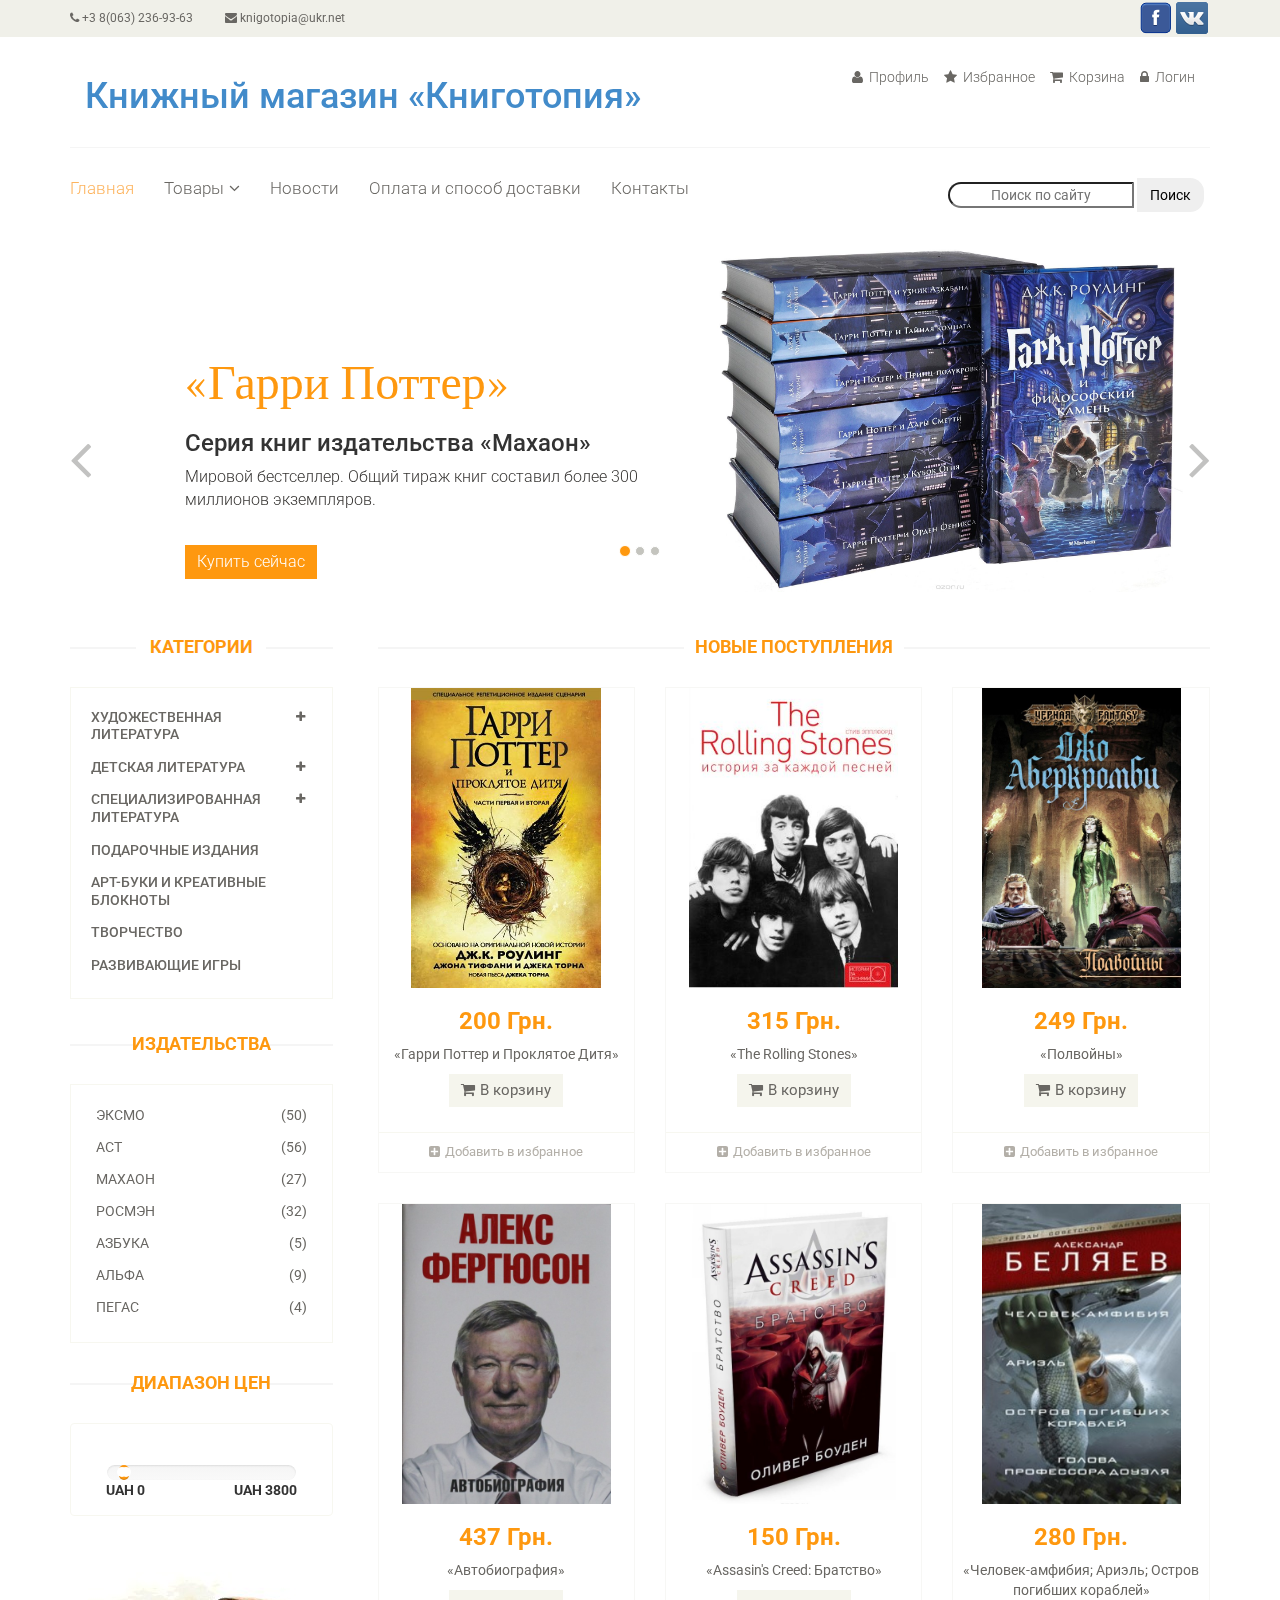
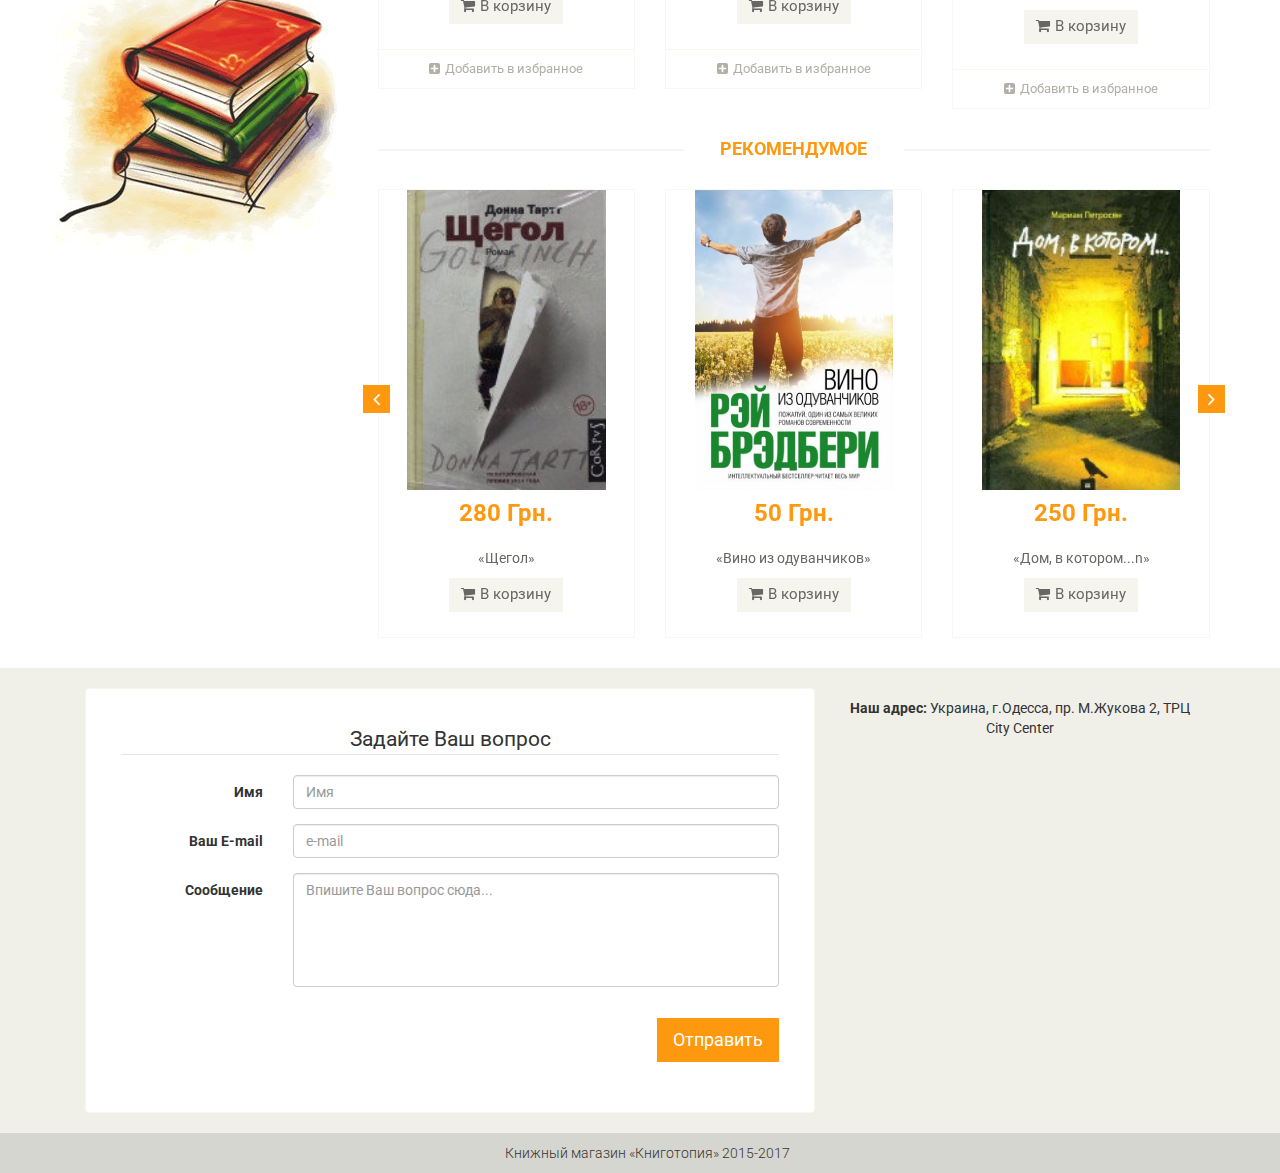
==== index.html @ 584a9c42 "Create new project" ====
<!DOCTYPE html>
<html lang="en">
<head>
    <meta charset="utf-8">
    <meta name="viewport" content="width=device-width, initial-scale=1.0">
    <meta name="description" content="">
    <meta name="author" content="">
    <title>Книжный магазин «Книготопия»</title>
    <link href="css/bootstrap.min.css" rel="stylesheet">
    <link href="css/font-awesome.min.css" rel="stylesheet">
    <link href="css/prettyPhoto.css" rel="stylesheet">
    <link href="css/price-range.css" rel="stylesheet">
    <link href="css/animate.css" rel="stylesheet">
	<link href="css/main.css" rel="stylesheet">
	<link href="css/responsive.css" rel="stylesheet">
    <!--[if lt IE 9]>
    <script src="js/html5shiv.js"></script>
    <script src="js/respond.min.js"></script>
    <![endif]-->       
    <link rel="shortcut icon" href="images/ico/favicon.ico">
    <link rel="apple-touch-icon-precomposed" sizes="144x144" href="images/ico/apple-touch-icon-144-precomposed.png">
    <link rel="apple-touch-icon-precomposed" sizes="114x114" href="images/ico/apple-touch-icon-114-precomposed.png">
    <link rel="apple-touch-icon-precomposed" sizes="72x72" href="images/ico/apple-touch-icon-72-precomposed.png">
    <link rel="apple-touch-icon-precomposed" href="images/ico/apple-touch-icon-57-precomposed.png">
</head><!--/head-->

<body>
	<header id="header"><!--header-->
		<div class="header_top"><!--header_top-->
			<div class="container">
				<div class="row">
					<div class="col-sm-6">
						<div class="contactinfo">
							<ul class="nav nav-pills">
								<li><a href="#"><i class="fa fa-phone"></i> +3 8(063) 236-93-63</a></li>
								<li><a href="mailto:knigotopia@ukr.net"><i class="fa fa-envelope"></i> knigotopia@ukr.net</a></li>
							</ul>
						</div>
					</div>
					<div class="col-sm-6">
						<div class="social-icons pull-right">
							<ul class="nav navbar-nav">
								<li><a href="#"><img src="images/home/facebook.png" /></a></li>
								<li><a href="#"><img src="images/home/vk.png" /></a></li>
							</ul>
						</div>
					</div>
				</div>
			</div>
		</div><!--/header_top-->
		
		<div class="header-middle"><!--header-middle-->
			<div class="container">
				<div class="row">
					<div class="col-sm-8">
						<div class="logo pull-left">
							<a href="index.html"><h1>Книжный магазин <q>Книготопия</q></h1></a>
						</div>
					</div>
					<div class="col-sm-4">
						<div class="shop-menu pull-right">
							<ul class="nav navbar-nav">
								<li><a href="#"><i class="fa fa-user"></i> Профиль</a></li>
								<li><a href="#"><i class="fa fa-star"></i> Избранное</a></li>
								<li><a href="cart.html"><i class="fa fa-shopping-cart"></i> Корзина</a></li>
								<li><a href="login.html"><i class="fa fa-lock"></i> Логин</a></li>
							</ul>
						</div>
					</div>
				</div>
			</div>
		</div><!--/header-middle-->
	
		<div class="header-bottom"><!--header-bottom-->
			<div class="container">
				<div class="row">
					<div class="col-sm-9">
						<div class="navbar-header">
							<button type="button" class="navbar-toggle" data-toggle="collapse" data-target=".navbar-collapse">
								<span class="sr-only">Навигация</span>
								<span class="icon-bar"></span>
								<span class="icon-bar"></span>
								<span class="icon-bar"></span>
							</button>
						</div>
						<div class="mainmenu pull-left">
							<ul class="nav navbar-nav collapse navbar-collapse">
								<li><a href="index.html" class="active">Главная</a></li>
								<li class="dropdown"><a href="#">Товары<i class="fa fa-angle-down"></i></a>
                                    <ul role="menu" class="sub-menu">
											<li><a href="shop.html">Художественная литература</a></li>
											<li><a href="product-details.html">Детская литература</a></li> 
											<li><a href="checkout.html">Подарочные издания</a></li> 
											<li><a href="cart.html">Специализированная литература</a></li>
                                    </ul>
                                </li> 
								<li><a href="#">Новости</a></li> 
								<li><a href="">Оплата и способ доставки</a></li>
								<li><a href="contact-us.html">Контакты</a></li>
							</ul>
						</div>
					</div>
					<div class="col-sm-3">
						<form class="form-search">
							<div class="input-append">
								<input type="text" class="span2 search-query" placeholder="Поиск по сайту">
								<button type="submit" class="btn">Поиск</button>
							</div>
						</form>
					</div>
				</div>
			</div>
		</div><!--/header-bottom-->
	</header><!--/header-->
	
	<section id="slider"><!--slider-->
		<div class="container">
			<div class="row">
				<div class="col-sm-12">
					<div id="slider-carousel" class="carousel slide" data-ride="carousel">
						<ol class="carousel-indicators">
							<li data-target="#slider-carousel" data-slide-to="0" class="active"></li>
							<li data-target="#slider-carousel" data-slide-to="1"></li>
							<li data-target="#slider-carousel" data-slide-to="2"></li>
						</ol>
						
						<div class="carousel-inner">
							<div class="item active">
								<div class="col-sm-6">
									<h1><span><q>Гарри Поттер</q></span></h1>
									<h3>Серия книг издательства <q>Махаон</q></h3>
									<p>Мировой бестселлер. Общий тираж книг составил более 300 миллионов экземпляров. </p>
									<button type="button" class="btn btn-default get">Купить сейчас</button>
								</div>
								<div class="col-sm-6">
									<img src="images/home/harry.jpg" class="showCase img-responsive" alt="" />
								</div>
							</div>
							<div class="item">
								<div class="col-sm-6">
									<h1><span><q>100 Главных книг</q></span></h1>
									<h3>Книжная серия от издательства <q>ЭКСМО</q></h3>
									<p>Книги, которые должен прочитать каждый мыслящий человек</p>
									<button type="button" class="btn btn-default get">Купить сейчас</button>
								</div>
								<div class="col-sm-6">
									<img src="images/home/100_book.jpg" class="showCase img-responsive" alt="" />
								</div>
							</div>
							
							<div class="item">
								<div class="col-sm-6">
									<h1><span><q>Песнь льда и огня</q></span></h1>
									<h3>и другие книги Джорджа Мартина</h3>
									<p>Серия романов американского писателя Джорджа Мартина, экранизацией которых является сериал «Игра престолов». </p>
									<button type="button" class="btn btn-default get">Купить сейчас</button>
								</div>
								<div class="col-sm-6">
									<img src="images/home/martin.jpg" class="showCase img-responsive" alt="" />
								</div>
							</div>
							
						</div>
						
						<a href="#slider-carousel" class="left control-carousel hidden-xs" data-slide="prev">
							<i class="fa fa-angle-left"></i>
						</a>
						<a href="#slider-carousel" class="right control-carousel hidden-xs" data-slide="next">
							<i class="fa fa-angle-right"></i>
						</a>
					</div>
					
				</div>
			</div>
		</div>
	</section><!--/slider-->
	
	<section>
		<div class="container">
			<div class="row">
				<div class="col-sm-3">
					<div class="left-sidebar">
						<h2>Категории</h2>
						<div class="panel-group category-products" id="accordian"><!--category-->
							<div class="panel panel-default">
								<div class="panel-heading">
									<h4 class="panel-title">
										<a data-toggle="collapse" data-parent="#accordian" href="#sportswear">
											<span class="badge pull-right"><i class="fa fa-plus"></i></span>
											Художественная литература
										</a>
									</h4>
								</div>
								<div id="sportswear" class="panel-collapse collapse">
									<div class="panel-body">
										<ul>
											<li><a href="#">Проза</a></li>
											<li><a href="#">Детективы, триллеры, приключения</a></li>
											<li><a href="#">Фантастика, фэнтези, мистика</a></li>
											<li><a href="#">Комиксы и графические романы</a></li>
											<li><a href="#">Романы</a></li>
											<li><a href="#">Классика</a></li>
											<li><a href="#">Поэзия и лирика</a></li>
											<li><a href="#">Юмор и сатира</a></li>
											<li><a href="#">Биография и афоризмы</a></li>
										</ul>
									</div>
								</div>
							</div>
							<div class="panel panel-default">
								<div class="panel-heading">
									<h4 class="panel-title">
										<a data-toggle="collapse" data-parent="#accordian" href="#mens">
											<span class="badge pull-right"><i class="fa fa-plus"></i></span>
											Детская литература
										</a>
									</h4>
								</div>
								<div id="mens" class="panel-collapse collapse">
									<div class="panel-body">
										<ul>
											<li><a href="#">Здоровье и воспитание детей</a></li>
											<li><a href="#">Детская художественная литература</a></li>
											<li><a href="#">Стихи и сказки</a></li>
											<li><a href="#">Творчество</a></li>
											<li><a href="#">Энциклопедии и атласы</a></li>
											<li><a href="#">Для самых маленьких</a></li>
											<li><a href="#">Музыкальные книги</a></li>
										</ul>
									</div>
								</div>
							</div>
							
							<div class="panel panel-default">
								<div class="panel-heading">
									<h4 class="panel-title">
										<a data-toggle="collapse" data-parent="#accordian" href="#womens">
											<span class="badge pull-right"><i class="fa fa-plus"></i></span>
											Специализированная литература
										</a>
									</h4>
								</div>
								<div id="womens" class="panel-collapse collapse">
									<div class="panel-body">
										<ul>
											<li><a href="#">Медицина и здоровье</a></li>
											<li><a href="#">Религия, эзотерика</a></li>
											<li><a href="#">Психология, социология, философия</a></li>
											<li><a href="#">История</a></li>
											<li><a href="#">Кулинария, рукоделие, домоводство</a></li>
											<li><a href="#">Мода, стиль, красота</a></li>
											<li><a href="#">Публицистика</a></li>
											<li><a href="#">Научно-популярная</a></li>
											<li><a href="#">Искусство и архитектура</a></li>
											<li><a href="#">Туризм. Путеводители</a></li>
											<li><a href="#">Спорт</a></li>
										</ul>
									</div>
								</div>
							</div>
							<div class="panel panel-default">
								<div class="panel-heading">
									<h4 class="panel-title"><a href="#">Подарочные издания</a></h4>
								</div>
							</div>
							<div class="panel panel-default">
								<div class="panel-heading">
									<h4 class="panel-title"><a href="#">Арт-буки и креативные блокноты</a></h4>
								</div>
							</div>
							<div class="panel panel-default">
								<div class="panel-heading">
									<h4 class="panel-title"><a href="#">Творчество</a></h4>
								</div>
							</div>
							<div class="panel panel-default">
								<div class="panel-heading">
									<h4 class="panel-title"><a href="#">Развивающие игры</a></h4>
								</div>
							</div>
						</div><!--/category-->
					
						<div class="brands_products"><!--brands-->
							<h2>Издательства</h2>
							<div class="brands-name">
								<ul class="nav nav-pills nav-stacked">
									<li><a href="#"> <span class="pull-right">(50)</span>Эксмо</a></li>
									<li><a href="#"> <span class="pull-right">(56)</span>АСТ</a></li>
									<li><a href="#"> <span class="pull-right">(27)</span>Махаон</a></li>
									<li><a href="#"> <span class="pull-right">(32)</span>Росмэн</a></li>
									<li><a href="#"> <span class="pull-right">(5)</span>Азбука</a></li>
									<li><a href="#"> <span class="pull-right">(9)</span>Альфа</a></li>
									<li><a href="#"> <span class="pull-right">(4)</span>Пегас</a></li>
								</ul>
							</div>
						</div><!--/brands-->
						
						<div class="price-range"><!--price-range-->
							<h2>Диапазон цен</h2>
							<div class="well text-center">
								 <input type="text" class="span2" value="" data-slider-min="0" data-slider-max="3800" data-slider-step="5" data-slider-value="[250,450]" id="sl2" ><br />
								 <b class="pull-left">UAH 0</b> <b class="pull-right">UAH 3800</b>
							</div>
						</div><!--/price-range-->
						
						<div class="shipping text-center"><!--иконка-->
							<img src="images/home/book.jpg" alt="" />
						</div><!--/иконка-->
					
					</div>
				</div>
				
				<div class="col-sm-9 padding-right">
					<div class="features_items"><!--new products-->
						<h2 class="title text-center">Новые поступления</h2>
						<div class="col-sm-4">
							<div class="product-image-wrapper">
								<div class="single-products">
										<div class="productinfo text-center">
											<img src="images/home/item6.jpg" alt="" />
											<h2>200 Грн.</h2>
											<p><q>Гарри Поттер и Проклятое Дитя</q></p>
											<a href="#" class="btn btn-default add-to-cart"><i class="fa fa-shopping-cart"></i>В корзину</a>
										</div>
										<div class="product-overlay">
											<div class="overlay-content">
												<h2>200 Грн.</h2>
												<p><q>Гарри Поттер и Проклятое Дитя</q></p>
												<a href="#" class="btn btn-default add-to-cart"><i class="fa fa-shopping-cart"></i>В корзину</a>
											</div>
										</div>
								</div>
								<div class="choose">
									<ul class="nav nav-pills nav-justified">
										<li><a href="#"><i class="fa fa-plus-square"></i>Добавить в избранное</a></li>
									</ul>
								</div>
							</div>
						</div>
						<div class="col-sm-4">
							<div class="product-image-wrapper">
								<div class="single-products">
									<div class="productinfo text-center">
										<img src="images/home/item1.jpg" alt="" />
										<h2>315 Грн.</h2>
										<p><q>The Rolling Stones</q></p>
										<a href="#" class="btn btn-default add-to-cart"><i class="fa fa-shopping-cart"></i>В корзину</a>
									</div>
									<div class="product-overlay">
										<div class="overlay-content">
											<h2>315 Грн.</h2>
											<p><q>The Rolling Stones</q></p>
											<a href="#" class="btn btn-default add-to-cart"><i class="fa fa-shopping-cart"></i>В корзину</a>
										</div>
									</div>
								</div>
								<div class="choose">
									<ul class="nav nav-pills nav-justified">
										<li><a href="#"><i class="fa fa-plus-square"></i>Добавить в избранное</a></li>
									</ul>
								</div>
							</div>
						</div>
						<div class="col-sm-4">
							<div class="product-image-wrapper">
								<div class="single-products">
									<div class="productinfo text-center">
										<img src="images/home/item2.jpg" alt="" />
										<h2>249 Грн.</h2>
										<p><q>Полвойны</q></p>
										<a href="#" class="btn btn-default add-to-cart"><i class="fa fa-shopping-cart"></i>В корзину</a>
									</div>
									<div class="product-overlay">
										<div class="overlay-content">
											<h2>249 Грн.</h2>
											<p><q>Полвойны</q></p>
											<a href="#" class="btn btn-default add-to-cart"><i class="fa fa-shopping-cart"></i>В корзину</a>
										</div>
									</div>
								</div>
								<div class="choose">
									<ul class="nav nav-pills nav-justified">
										<li><a href="#"><i class="fa fa-plus-square"></i>Добавить в избранное</a></li>
									</ul>
								</div>
							</div>
						</div>
						<div class="col-sm-4">
							<div class="product-image-wrapper">
								<div class="single-products">
									<div class="productinfo text-center">
										<img src="images/home/item3.jpg" alt="" />
										<h2>437 Грн.</h2>
										<p><q>Автобиография</q></p>
										<a href="#" class="btn btn-default add-to-cart"><i class="fa fa-shopping-cart"></i>В корзину</a>
									</div>
									<div class="product-overlay">
										<div class="overlay-content">
											<h2>437 Грн.</h2>
											<p><q>Автобиография</q></p>
											<a href="#" class="btn btn-default add-to-cart"><i class="fa fa-shopping-cart"></i>В корзину</a>
										</div>
									</div>
								</div>
								<div class="choose">
									<ul class="nav nav-pills nav-justified">
										<li><a href="#"><i class="fa fa-plus-square"></i>Добавить в избранное</a></li>
									</ul>
								</div>
							</div>
						</div>
						<div class="col-sm-4">
							<div class="product-image-wrapper">
								<div class="single-products">
									<div class="productinfo text-center">
										<img src="images/home/item4.jpg" alt="" />
										<h2>150 Грн.</h2>
										<p><q>Assasin's Creed: Братство</q></p>
										<a href="#" class="btn btn-default add-to-cart"><i class="fa fa-shopping-cart"></i>В корзину</a>
									</div>
									<div class="product-overlay">
										<div class="overlay-content">
											<h2>150 Грн.</h2>
											<p><q>Assasin's Creed: Братство</q></p>
											<a href="#" class="btn btn-default add-to-cart"><i class="fa fa-shopping-cart"></i>В корзину</a>
										</div>
									</div>
								</div>
								<div class="choose">
									<ul class="nav nav-pills nav-justified">
										<li><a href="#"><i class="fa fa-plus-square"></i>Добавить в избранное</a></li>
									</ul>
								</div>
							</div>
						</div>
						<div class="col-sm-4">
							<div class="product-image-wrapper">
								<div class="single-products">
									<div class="productinfo text-center">
										<img src="images/home/item5.jpg" alt="" />
										<h2>280 Грн.</h2>
										<p><q>Человек-амфибия; Ариэль; Остров погибших кораблей</q></p>
										<a href="#" class="btn btn-default add-to-cart"><i class="fa fa-shopping-cart"></i>В корзину</a>
									</div>
									<div class="product-overlay">
										<div class="overlay-content">
											<h2>280 Грн.</h2>
											<p><q>Человек-амфибия; Ариэль; Остров погибших кораблей</q></p>
											<a href="#" class="btn btn-default add-to-cart"><i class="fa fa-shopping-cart"></i>В корзину</a>
										</div>
									</div>
								</div>
								<div class="choose">
									<ul class="nav nav-pills nav-justified">
										<li><a href="#"><i class="fa fa-plus-square"></i>Добавить в избранное</a></li>
									</ul>
								</div>
							</div>
						</div>
						
					</div><!--new products-->
										
					<div class="recommended_items"><!--recommended_items-->
						<h2 class="title text-center">Рекомендумое</h2>
						
						<div id="recommended-item-carousel" class="carousel slide" data-ride="carousel">
							<div class="carousel-inner">
								<div class="item active">	
									<div class="col-sm-4">
										<div class="product-image-wrapper">
											<div class="single-products">
												<div class="productinfo text-center">
													<img src="images/home/pop1.jpg" alt="Щегол" />
													<h2>280 Грн.</h2>
													<p><q>Щегол</q></p>
													<a href="#" class="btn btn-default add-to-cart"><i class="fa fa-shopping-cart"></i>В корзину</a>
												</div>
												
											</div>
										</div>
									</div>
									<div class="col-sm-4">
										<div class="product-image-wrapper">
											<div class="single-products">
												<div class="productinfo text-center">
													<img src="images/home/pop2.jpg" alt="Вино" />
													<h2>50 Грн.</h2>
													<p><q>Вино из одуванчиков</q></p>
													<a href="#" class="btn btn-default add-to-cart"><i class="fa fa-shopping-cart"></i>В корзину</a>
												</div>
												
											</div>
										</div>
									</div>
									<div class="col-sm-4">
										<div class="product-image-wrapper">
											<div class="single-products">
												<div class="productinfo text-center">
													<img src="images/home/pop3.jpg" alt="Дом" />
													<h2>250 Грн.</h2>
													<p><q>Дом, в котором...n</q></p>
													<a href="#" class="btn btn-default add-to-cart"><i class="fa fa-shopping-cart"></i>В корзину</a>
												</div>
												
											</div>
										</div>
									</div>
								</div>
								<div class="item">	
									<div class="col-sm-4">
										<div class="product-image-wrapper">
											<div class="single-products">
												<div class="productinfo text-center">
													<img src="images/home/pop4.jpg" alt="Киз" />
													<h2>60 Грн.</h2>
													<p><q>Цветы для Элджернона</q></p>
													<a href="#" class="btn btn-default add-to-cart"><i class="fa fa-shopping-cart"></i>В корзину</a>
												</div>
												
											</div>
										</div>
									</div>
									<div class="col-sm-4">
										<div class="product-image-wrapper">
											<div class="single-products">
												<div class="productinfo text-center">
													<img src="images/home/pop5.jpg" alt="Sapiens" />
													<h2>252 Грн.</h2>
													<p><q>Sapiens. Краткая история человечества</q></p>
													<a href="#" class="btn btn-default add-to-cart"><i class="fa fa-shopping-cart"></i>В корзину</a>
												</div>
												
											</div>
										</div>
									</div>
									<div class="col-sm-4">
										<div class="product-image-wrapper">
											<div class="single-products">
												<div class="productinfo text-center">
													<img src="images/home/pop6.jpg" alt="Шантарам" />
													<h2>150 Грн.</h2>
													<p><q>Шантарам</q></p>
													<a href="#" class="btn btn-default add-to-cart"><i class="fa fa-shopping-cart"></i>В корзину</a>
												</div>
												
											</div>
										</div>
									</div>
								</div>
							</div>
							 <a class="left recommended-item-control" href="#recommended-item-carousel" data-slide="prev">
								<i class="fa fa-angle-left"></i>
							  </a>
							  <a class="right recommended-item-control" href="#recommended-item-carousel" data-slide="next">
								<i class="fa fa-angle-right"></i>
							  </a>			
						</div>
					</div><!--/recommended_items-->
					
				</div>
			</div>
		</div>
	</section>
	
	<footer id="footer"><!--Footer-->
			<div class="container">
				<div class="col-sm-8">
					<div class="contact">
						<div class="well well-sm">
							<form class="form-horizontal" action="" method="post">
								<fieldset>
									<legend class="text-center">Задайте Ваш вопрос</legend>
					  
										<!-- Name input-->
										<div class="form-group">
										  <label class="col-md-3 control-label" for="name">Имя</label>
										  <div class="col-md-9">
											<input id="name" name="name" type="text" placeholder="Имя" class="form-control">
										  </div>
										</div>
					  
										<!-- Email input-->
										<div class="form-group">
										  <label class="col-md-3 control-label" for="email">Ваш E-mail</label>
										  <div class="col-md-9">
											<input id="email" name="email" type="text" placeholder="e-mail" class="form-control">
										  </div>
										</div>
					  
										<!-- Message body -->
										<div class="form-group">
										  <label class="col-md-3 control-label" for="message">Сообщение</label>
										  <div class="col-md-9">
											<textarea class="form-control" id="message" name="message" placeholder="Впишите Ваш вопрос сюда..." rows="5"></textarea>
										  </div>
										</div>
					  
										<!-- Form actions -->
										<div class="form-group">
										  <div class="col-md-12 text-right">
											<button type="submit" class="btn btn-primary btn-lg">Отправить</button>
										  </div>
										</div>
								</fieldset>
							</form>
						 </div>
					</div>
				</div>

				<div class="col-sm-4 map">
					<script type="text/javascript" charset="utf-8" async src="https://api-maps.yandex.ru/services/constructor/1.0/js/?um=constructor%3A03cc5468e8a07712516aad52c874481d5eea2606cf09c747329cd4035e502c86&amp;width=400&amp;height=400&amp;lang=ru_UA&amp;scroll=true"></script>
					<p><span>Наш адрес:</span> Украина, г.Одесса, пр. М.Жукова 2, ТРЦ City Center</p>
				</div>
			</div>	
		
		<div class="footer-bottom">
			<div class="container">
				<div class="row">
					<p>Книжный магазин <q>Книготопия</q> 2015-2017</p>
				</div>
			</div>
		</div>
		
	</footer><!--/Footer-->
	

  
    <script src="js/jquery.js"></script>
	<script src="js/bootstrap.min.js"></script>
	<script src="js/jquery.scrollUp.min.js"></script>
	<script src="js/price-range.js"></script>
    <script src="js/jquery.prettyPhoto.js"></script>
    <script src="js/main.js"></script>
</body>
</html>
---- css/prettyPhoto.css ----
div.pp_default .pp_top,div.pp_default .pp_top .pp_middle,div.pp_default .pp_top .pp_left,div.pp_default .pp_top .pp_right,div.pp_default .pp_bottom,div.pp_default .pp_bottom .pp_left,div.pp_default .pp_bottom .pp_middle,div.pp_default .pp_bottom .pp_right{height:13px}
div.pp_default .pp_top .pp_left{background:url(../images/prettyPhoto/default/sprite.png) -78px -93px no-repeat}
div.pp_default .pp_top .pp_middle{background:url(../images/prettyPhoto/default/sprite_x.png) top left repeat-x}
div.pp_default .pp_top .pp_right{background:url(../images/prettyPhoto/default/sprite.png) -112px -93px no-repeat}
div.pp_default .pp_content .ppt{color:#f8f8f8}
div.pp_default .pp_content_container .pp_left{background:url(../images/prettyPhoto/default/sprite_y.png) -7px 0 repeat-y;padding-left:13px}
div.pp_default .pp_content_container .pp_right{background:url(../images/prettyPhoto/default/sprite_y.png) top right repeat-y;padding-right:13px}
div.pp_default .pp_next:hover{background:url(../images/prettyPhoto/default/sprite_next.png) center right no-repeat;cursor:pointer}
div.pp_default .pp_previous:hover{background:url(../images/prettyPhoto/default/sprite_prev.png) center left no-repeat;cursor:pointer}
div.pp_default .pp_expand{background:url(../images/prettyPhoto/default/sprite.png) 0 -29px no-repeat;cursor:pointer;width:28px;height:28px}
div.pp_default .pp_expand:hover{background:url(../images/prettyPhoto/default/sprite.png) 0 -56px no-repeat;cursor:pointer}
div.pp_default .pp_contract{background:url(../images/prettyPhoto/default/sprite.png) 0 -84px no-repeat;cursor:pointer;width:28px;height:28px}
div.pp_default .pp_contract:hover{background:url(../images/prettyPhoto/default/sprite.png) 0 -113px no-repeat;cursor:pointer}
div.pp_default .pp_close{width:30px;height:30px;background:url(../images/prettyPhoto/default/sprite.png) 2px 1px no-repeat;cursor:pointer}
div.pp_default .pp_gallery ul li a{background:url(../images/prettyPhoto/default/default_thumb.png) center center #f8f8f8;border:1px solid #aaa}
div.pp_default .pp_social{margin-top:7px}
div.pp_default .pp_gallery a.pp_arrow_previous,div.pp_default .pp_gallery a.pp_arrow_next{position:static;left:auto}
div.pp_default .pp_nav .pp_play,div.pp_default .pp_nav .pp_pause{background:url(../images/prettyPhoto/default/sprite.png) -51px 1px no-repeat;height:30px;width:30px}
div.pp_default .pp_nav .pp_pause{background-position:-51px -29px}
div.pp_default a.pp_arrow_previous,div.pp_default a.pp_arrow_next{background:url(../images/prettyPhoto/default/sprite.png) -31px -3px no-repeat;height:20px;width:20px;margin:4px 0 0}
div.pp_default a.pp_arrow_next{left:52px;background-position:-82px -3px}
div.pp_default .pp_content_container .pp_details{margin-top:5px}
div.pp_default .pp_nav{clear:none;height:30px;width:110px;position:relative}
div.pp_default .pp_nav .currentTextHolder{font-family:Georgia;font-style:italic;color:#999;font-size:11px;left:75px;line-height:25px;position:absolute;top:2px;margin:0;padding:0 0 0 10px}
div.pp_default .pp_close:hover,div.pp_default .pp_nav .pp_play:hover,div.pp_default .pp_nav .pp_pause:hover,div.pp_default .pp_arrow_next:hover,div.pp_default .pp_arrow_previous:hover{opacity:0.7}
div.pp_default .pp_description{font-size:11px;font-weight:700;line-height:14px;margin:5px 50px 5px 0}
div.pp_default .pp_bottom .pp_left{background:url(../images/prettyPhoto/default/sprite.png) -78px -127px no-repeat}
div.pp_default .pp_bottom .pp_middle{background:url(../images/prettyPhoto/default/sprite_x.png) bottom left repeat-x}
div.pp_default .pp_bottom .pp_right{background:url(../images/prettyPhoto/default/sprite.png) -112px -127px no-repeat}
div.pp_default .pp_loaderIcon{background:url(../images/prettyPhoto/default/loader.gif) center center no-repeat}
div.light_rounded .pp_top .pp_left{background:url(../images/prettyPhoto/light_rounded/sprite.png) -88px -53px no-repeat}
div.light_rounded .pp_top .pp_right{background:url(../images/prettyPhoto/light_rounded/sprite.png) -110px -53px no-repeat}
div.light_rounded .pp_next:hover{background:url(../images/prettyPhoto/light_rounded/btnNext.png) center right no-repeat;cursor:pointer}
div.light_rounded .pp_previous:hover{background:url(../images/prettyPhoto/light_rounded/btnPrevious.png) center left no-repeat;cursor:pointer}
div.light_rounded .pp_expand{background:url(../images/prettyPhoto/light_rounded/sprite.png) -31px -26px no-repeat;cursor:pointer}
div.light_rounded .pp_expand:hover{background:url(../images/prettyPhoto/light_rounded/sprite.png) -31px -47px no-repeat;cursor:pointer}
div.light_rounded .pp_contract{background:url(../images/prettyPhoto/light_rounded/sprite.png) 0 -26px no-repeat;cursor:pointer}
div.light_rounded .pp_contract:hover{background:url(../images/prettyPhoto/light_rounded/sprite.png) 0 -47px no-repeat;cursor:pointer}
div.light_rounded .pp_close{width:75px;height:22px;background:url(../images/prettyPhoto/light_rounded/sprite.png) -1px -1px no-repeat;cursor:pointer}
div.light_rounded .pp_nav .pp_play{background:url(../images/prettyPhoto/light_rounded/sprite.png) -1px -100px no-repeat;height:15px;width:14px}
div.light_rounded .pp_nav .pp_pause{background:url(../images/prettyPhoto/light_rounded/sprite.png) -24px -100px no-repeat;height:15px;width:14px}
div.light_rounded .pp_arrow_previous{background:url(../images/prettyPhoto/light_rounded/sprite.png) 0 -71px no-repeat}
div.light_rounded .pp_arrow_next{background:url(../images/prettyPhoto/light_rounded/sprite.png) -22px -71px no-repeat}
div.light_rounded .pp_bottom .pp_left{background:url(../images/prettyPhoto/light_rounded/sprite.png) -88px -80px no-repeat}
div.light_rounded .pp_bottom .pp_right{background:url(../images/prettyPhoto/light_rounded/sprite.png) -110px -80px no-repeat}
div.dark_rounded .pp_top .pp_left{background:url(../images/prettyPhoto/dark_rounded/sprite.png) -88px -53px no-repeat}
div.dark_rounded .pp_top .pp_right{background:url(../images/prettyPhoto/dark_rounded/sprite.png) -110px -53px no-repeat}
div.dark_rounded .pp_content_container .pp_left{background:url(../images/prettyPhoto/dark_rounded/contentPattern.png) top left repeat-y}
div.dark_rounded .pp_content_container .pp_right{background:url(../images/prettyPhoto/dark_rounded/contentPattern.png) top right repeat-y}
div.dark_rounded .pp_next:hover{background:url(../images/prettyPhoto/dark_rounded/btnNext.png) center right no-repeat;cursor:pointer}
div.dark_rounded .pp_previous:hover{background:url(../images/prettyPhoto/dark_rounded/btnPrevious.png) center left no-repeat;cursor:pointer}
div.dark_rounded .pp_expand{background:url(../images/prettyPhoto/dark_rounded/sprite.png) -31px -26px no-repeat;cursor:pointer}
div.dark_rounded .pp_expand:hover{background:url(../images/prettyPhoto/dark_rounded/sprite.png) -31px -47px no-repeat;cursor:pointer}
div.dark_rounded .pp_contract{background:url(../images/prettyPhoto/dark_rounded/sprite.png) 0 -26px no-repeat;cursor:pointer}
div.dark_rounded .pp_contract:hover{background:url(../images/prettyPhoto/dark_rounded/sprite.png) 0 -47px no-repeat;cursor:pointer}
div.dark_rounded .pp_close{width:75px;height:22px;background:url(../images/prettyPhoto/dark_rounded/sprite.png) -1px -1px no-repeat;cursor:pointer}
div.dark_rounded .pp_description{margin-right:85px;color:#fff}
div.dark_rounded .pp_nav .pp_play{background:url(../images/prettyPhoto/dark_rounded/sprite.png) -1px -100px no-repeat;height:15px;width:14px}
div.dark_rounded .pp_nav .pp_pause{background:url(../images/prettyPhoto/dark_rounded/sprite.png) -24px -100px no-repeat;height:15px;width:14px}
div.dark_rounded .pp_arrow_previous{background:url(../images/prettyPhoto/dark_rounded/sprite.png) 0 -71px no-repeat}
div.dark_rounded .pp_arrow_next{background:url(../images/prettyPhoto/dark_rounded/sprite.png) -22px -71px no-repeat}
div.dark_rounded .pp_bottom .pp_left{background:url(../images/prettyPhoto/dark_rounded/sprite.png) -88px -80px no-repeat}
div.dark_rounded .pp_bottom .pp_right{background:url(../images/prettyPhoto/dark_rounded/sprite.png) -110px -80px no-repeat}
div.dark_rounded .pp_loaderIcon{background:url(../images/prettyPhoto/dark_rounded/loader.gif) center center no-repeat}
div.dark_square .pp_left,div.dark_square .pp_middle,div.dark_square .pp_right,div.dark_square .pp_content{background:#000}
div.dark_square .pp_description{color:#fff;margin:0 85px 0 0}
div.dark_square .pp_loaderIcon{background:url(../images/prettyPhoto/dark_square/loader.gif) center center no-repeat}
div.dark_square .pp_expand{background:url(../images/prettyPhoto/dark_square/sprite.png) -31px -26px no-repeat;cursor:pointer}
div.dark_square .pp_expand:hover{background:url(../images/prettyPhoto/dark_square/sprite.png) -31px -47px no-repeat;cursor:pointer}
div.dark_square .pp_contract{background:url(../images/prettyPhoto/dark_square/sprite.png) 0 -26px no-repeat;cursor:pointer}
div.dark_square .pp_contract:hover{background:url(../images/prettyPhoto/dark_square/sprite.png) 0 -47px no-repeat;cursor:pointer}
div.dark_square .pp_close{width:75px;height:22px;background:url(../images/prettyPhoto/dark_square/sprite.png) -1px -1px no-repeat;cursor:pointer}
div.dark_square .pp_nav{clear:none}
div.dark_square .pp_nav .pp_play{background:url(../images/prettyPhoto/dark_square/sprite.png) -1px -100px no-repeat;height:15px;width:14px}
div.dark_square .pp_nav .pp_pause{background:url(../images/prettyPhoto/dark_square/sprite.png) -24px -100px no-repeat;height:15px;width:14px}
div.dark_square .pp_arrow_previous{background:url(../images/prettyPhoto/dark_square/sprite.png) 0 -71px no-repeat}
div.dark_square .pp_arrow_next{background:url(../images/prettyPhoto/dark_square/sprite.png) -22px -71px no-repeat}
div.dark_square .pp_next:hover{background:url(../images/prettyPhoto/dark_square/btnNext.png) center right no-repeat;cursor:pointer}
div.dark_square .pp_previous:hover{background:url(../images/prettyPhoto/dark_square/btnPrevious.png) center left no-repeat;cursor:pointer}
div.light_square .pp_expand{background:url(../images/prettyPhoto/light_square/sprite.png) -31px -26px no-repeat;cursor:pointer}
div.light_square .pp_expand:hover{background:url(../images/prettyPhoto/light_square/sprite.png) -31px -47px no-repeat;cursor:pointer}
div.light_square .pp_contract{background:url(../images/prettyPhoto/light_square/sprite.png) 0 -26px no-repeat;cursor:pointer}
div.light_square .pp_contract:hover{background:url(../images/prettyPhoto/light_square/sprite.png) 0 -47px no-repeat;cursor:pointer}
div.light_square .pp_close{width:75px;height:22px;background:url(../images/prettyPhoto/light_square/sprite.png) -1px -1px no-repeat;cursor:pointer}
div.light_square .pp_nav .pp_play{background:url(../images/prettyPhoto/light_square/sprite.png) -1px -100px no-repeat;height:15px;width:14px}
div.light_square .pp_nav .pp_pause{background:url(../images/prettyPhoto/light_square/sprite.png) -24px -100px no-repeat;height:15px;width:14px}
div.light_square .pp_arrow_previous{background:url(../images/prettyPhoto/light_square/sprite.png) 0 -71px no-repeat}
div.light_square .pp_arrow_next{background:url(../images/prettyPhoto/light_square/sprite.png) -22px -71px no-repeat}
div.light_square .pp_next:hover{background:url(../images/prettyPhoto/light_square/btnNext.png) center right no-repeat;cursor:pointer}
div.light_square .pp_previous:hover{background:url(../images/prettyPhoto/light_square/btnPrevious.png) center left no-repeat;cursor:pointer}
div.facebook .pp_top .pp_left{background:url(../images/prettyPhoto/facebook/sprite.png) -88px -53px no-repeat}
div.facebook .pp_top .pp_middle{background:url(../images/prettyPhoto/facebook/contentPatternTop.png) top left repeat-x}
div.facebook .pp_top .pp_right{background:url(../images/prettyPhoto/facebook/sprite.png) -110px -53px no-repeat}
div.facebook .pp_content_container .pp_left{background:url(../images/prettyPhoto/facebook/contentPatternLeft.png) top left repeat-y}
div.facebook .pp_content_container .pp_right{background:url(../images/prettyPhoto/facebook/contentPatternRight.png) top right repeat-y}
div.facebook .pp_expand{background:url(../images/prettyPhoto/facebook/sprite.png) -31px -26px no-repeat;cursor:pointer}
div.facebook .pp_expand:hover{background:url(../images/prettyPhoto/facebook/sprite.png) -31px -47px no-repeat;cursor:pointer}
div.facebook .pp_contract{background:url(../images/prettyPhoto/facebook/sprite.png) 0 -26px no-repeat;cursor:pointer}
div.facebook .pp_contract:hover{background:url(../images/prettyPhoto/facebook/sprite.png) 0 -47px no-repeat;cursor:pointer}
div.facebook .pp_close{width:22px;height:22px;background:url(../images/prettyPhoto/facebook/sprite.png) -1px -1px no-repeat;cursor:pointer}
div.facebook .pp_description{margin:0 37px 0 0}
div.facebook .pp_loaderIcon{background:url(../images/prettyPhoto/facebook/loader.gif) center center no-repeat}
div.facebook .pp_arrow_previous{background:url(../images/prettyPhoto/facebook/sprite.png) 0 -71px no-repeat;height:22px;margin-top:0;width:22px}
div.facebook .pp_arrow_previous.disabled{background-position:0 -96px;cursor:default}
div.facebook .pp_arrow_next{background:url(../images/prettyPhoto/facebook/sprite.png) -32px -71px no-repeat;height:22px;margin-top:0;width:22px}
div.facebook .pp_arrow_next.disabled{background-position:-32px -96px;cursor:default}
div.facebook .pp_nav{margin-top:0}
div.facebook .pp_nav p{font-size:15px;padding:0 3px 0 4px}
div.facebook .pp_nav .pp_play{background:url(../images/prettyPhoto/facebook/sprite.png) -1px -123px no-repeat;height:22px;width:22px}
div.facebook .pp_nav .pp_pause{background:url(../images/prettyPhoto/facebook/sprite.png) -32px -123px no-repeat;height:22px;width:22px}
div.facebook .pp_next:hover{background:url(../images/prettyPhoto/facebook/btnNext.png) center right no-repeat;cursor:pointer}
div.facebook .pp_previous:hover{background:url(../images/prettyPhoto/facebook/btnPrevious.png) center left no-repeat;cursor:pointer}
div.facebook .pp_bottom .pp_left{background:url(../images/prettyPhoto/facebook/sprite.png) -88px -80px no-repeat}
div.facebook .pp_bottom .pp_middle{background:url(../images/prettyPhoto/facebook/contentPatternBottom.png) top left repeat-x}
div.facebook .pp_bottom .pp_right{background:url(../images/prettyPhoto/facebook/sprite.png) -110px -80px no-repeat}
div.pp_pic_holder a:focus{outline:none}
div.pp_overlay{background:#000;display:none;left:0;position:absolute;top:0;width:100%;z-index:9500}
div.pp_pic_holder{display:none;position:absolute;width:100px;z-index:10000}
.pp_content{height:40px;min-width:40px}
* html .pp_content{width:40px}
.pp_content_container{position:relative;text-align:left;width:100%}
.pp_content_container .pp_left{padding-left:20px}
.pp_content_container .pp_right{padding-right:20px}
.pp_content_container .pp_details{float:left;margin:10px 0 2px}
.pp_description{display:none;margin:0}
.pp_social{float:left;margin:0}
.pp_social .facebook{float:left;margin-left:5px;width:55px;overflow:hidden}
.pp_social .twitter{float:left}
.pp_nav{clear:right;float:left;margin:3px 10px 0 0}
.pp_nav p{float:left;white-space:nowrap;margin:2px 4px}
.pp_nav .pp_play,.pp_nav .pp_pause{float:left;margin-right:4px;text-indent:-10000px}
a.pp_arrow_previous,a.pp_arrow_next{display:block;float:left;height:15px;margin-top:3px;overflow:hidden;text-indent:-10000px;width:14px}
.pp_hoverContainer{position:absolute;top:0;width:100%;z-index:2000}
.pp_gallery{display:none;left:50%;margin-top:-50px;position:absolute;z-index:10000}
.pp_gallery div{float:left;overflow:hidden;position:relative}
.pp_gallery ul{float:left;height:35px;position:relative;white-space:nowrap;margin:0 0 0 5px;padding:0}
.pp_gallery ul a{border:1px rgba(0,0,0,0.5) solid;display:block;float:left;height:33px;overflow:hidden}
.pp_gallery ul a img{border:0}
.pp_gallery li{display:block;float:left;margin:0 5px 0 0;padding:0}
.pp_gallery li.default a{background:url(../images/prettyPhoto/facebook/default_thumbnail.gif) 0 0 no-repeat;display:block;height:33px;width:50px}
.pp_gallery .pp_arrow_previous,.pp_gallery .pp_arrow_next{margin-top:7px!important}
a.pp_next{background:url(../images/prettyPhoto/light_rounded/btnNext.png) 10000px 10000px no-repeat;display:block;float:right;height:100%;text-indent:-10000px;width:49%}
a.pp_previous{background:url(../images/prettyPhoto/light_rounded/btnNext.png) 10000px 10000px no-repeat;display:block;float:left;height:100%;text-indent:-10000px;width:49%}
a.pp_expand,a.pp_contract{cursor:pointer;display:none;height:20px;position:absolute;right:30px;text-indent:-10000px;top:10px;width:20px;z-index:20000}
a.pp_close{position:absolute;right:0;top:0;display:block;line-height:22px;text-indent:-10000px}
.pp_loaderIcon{display:block;height:24px;left:50%;position:absolute;top:50%;width:24px;margin:-12px 0 0 -12px}
#pp_full_res{line-height:1!important}
#pp_full_res .pp_inline{text-align:left}
#pp_full_res .pp_inline p{margin:0 0 15px}
div.ppt{color:#fff;display:none;font-size:17px;z-index:9999;margin:0 0 5px 15px}
div.pp_default .pp_content,div.light_rounded .pp_content{background-color:#fff}
div.pp_default #pp_full_res .pp_inline,div.light_rounded .pp_content .ppt,div.light_rounded #pp_full_res .pp_inline,div.light_square .pp_content .ppt,div.light_square #pp_full_res .pp_inline,div.facebook .pp_content .ppt,div.facebook #pp_full_res .pp_inline{color:#000}
div.pp_default .pp_gallery ul li a:hover,div.pp_default .pp_gallery ul li.selected a,.pp_gallery ul a:hover,.pp_gallery li.selected a{border-color:#fff}
div.pp_default .pp_details,div.light_rounded .pp_details,div.dark_rounded .pp_details,div.dark_square .pp_details,div.light_square .pp_details,div.facebook .pp_details{position:relative}
div.light_rounded .pp_top .pp_middle,div.light_rounded .pp_content_container .pp_left,div.light_rounded .pp_content_container .pp_right,div.light_rounded .pp_bottom .pp_middle,div.light_square .pp_left,div.light_square .pp_middle,div.light_square .pp_right,div.light_square .pp_content,div.facebook .pp_content{background:#fff}
div.light_rounded .pp_description,div.light_square .pp_description{margin-right:85px}
div.light_rounded .pp_gallery a.pp_arrow_previous,div.light_rounded .pp_gallery a.pp_arrow_next,div.dark_rounded .pp_gallery a.pp_arrow_previous,div.dark_rounded .pp_gallery a.pp_arrow_next,div.dark_square .pp_gallery a.pp_arrow_previous,div.dark_square .pp_gallery a.pp_arrow_next,div.light_square .pp_gallery a.pp_arrow_previous,div.light_square .pp_gallery a.pp_arrow_next{margin-top:12px!important}
div.light_rounded .pp_arrow_previous.disabled,div.dark_rounded .pp_arrow_previous.disabled,div.dark_square .pp_arrow_previous.disabled,div.light_square .pp_arrow_previous.disabled{background-position:0 -87px;cursor:default}
div.light_rounded .pp_arrow_next.disabled,div.dark_rounded .pp_arrow_next.disabled,div.dark_square .pp_arrow_next.disabled,div.light_square .pp_arrow_next.disabled{background-position:-22px -87px;cursor:default}
div.light_rounded .pp_loaderIcon,div.light_square .pp_loaderIcon{background:url(../images/prettyPhoto/light_rounded/loader.gif) center center no-repeat}
div.dark_rounded .pp_top .pp_middle,div.dark_rounded .pp_content,div.dark_rounded .pp_bottom .pp_middle{background:url(../images/prettyPhoto/dark_rounded/contentPattern.png) top left repeat}
div.dark_rounded .currentTextHolder,div.dark_square .currentTextHolder{color:#c4c4c4}
div.dark_rounded #pp_full_res .pp_inline,div.dark_square #pp_full_res .pp_inline{color:#fff}
.pp_top,.pp_bottom{height:20px;position:relative}
* html .pp_top,* html .pp_bottom{padding:0 20px}
.pp_top .pp_left,.pp_bottom .pp_left{height:20px;left:0;position:absolute;width:20px}
.pp_top .pp_middle,.pp_bottom .pp_middle{height:20px;left:20px;position:absolute;right:20px}
* html .pp_top .pp_middle,* html .pp_bottom .pp_middle{left:0;position:static}
.pp_top .pp_right,.pp_bottom .pp_right{height:20px;left:auto;position:absolute;right:0;top:0;width:20px}
.pp_fade,.pp_gallery li.default a img{display:none}
---- css/price-range.css ----
/*!
 * Slider for Bootstrap
 *
 * Copyright 2012 Stefan Petre
 * Licensed under the Apache License v2.0
 * http://www.apache.org/licenses/LICENSE-2.0
 *
 */
.slider {
  display: inline-block;
  vertical-align: middle;
  position: relative;
}
.slider.slider-horizontal {
  width: 210px;
  height: 20px;
}
.slider.slider-horizontal .slider-track {
  height: 15px;
  left: 0;
  margin-top: -5px;
  top: 50%;
  width: 100%;
}
.slider.slider-horizontal .slider-selection {
  height: 100%;
  top: 0;
  bottom: 0;
}
.slider.slider-horizontal .slider-handle {
  margin-left: -12px;
  margin-top: 2px;
}

.left-round{
  margin-left:2px !important;
}

.slider.slider-horizontal .slider-handle.triangle {
  border-width: 0 10px 10px 10px;
  width: 0;
  height: 0;
  border-bottom-color: #0480be;
  margin-top: 0;
}
.slider.slider-vertical {
  height: 210px;
  width: 20px;
}
.slider.slider-vertical .slider-track {
  width: 10px;
  height: 100%;
  margin-left: -5px;
  left: 50%;
  top: 0;
}
.slider.slider-vertical .slider-selection {
  width: 100%;
  left: 0;
  top: 0;
  bottom: 0;
}
.slider.slider-vertical .slider-handle {
  margin-left: -5px;
  margin-top: -10px;
}
.slider.slider-vertical .slider-handle.triangle {
  border-width: 10px 0 10px 10px;
  width: 1px;
  height: 1px;
  border-left-color: #0480be;
  margin-left: 0;
}
.slider input {
  display: none;
}
.slider .tooltip-inner {
  white-space: nowrap;
}
.slider-track {
  position: absolute;
  cursor: pointer;
  background-color: #f7f7f7;
  background-image: -moz-linear-gradient(top, #f5f5f5, #f9f9f9);
  background-image: -webkit-gradient(linear, 0 0, 0 100%, from(#f5f5f5), to(#f9f9f9));
  background-image: -webkit-linear-gradient(top, #f5f5f5, #f9f9f9);
  background-image: -o-linear-gradient(top, #f5f5f5, #f9f9f9);
  background-image: linear-gradient(to bottom, #f5f5f5, #f9f9f9);
  background-repeat: repeat-x;
  filter: progid:DXImageTransform.Microsoft.gradient(startColorstr='#fff5f5f5', endColorstr='#fff9f9f9', GradientType=0);
  -webkit-box-shadow: inset 0 1px 2px rgba(0, 0, 0, 0.1);
  -moz-box-shadow: inset 0 1px 2px rgba(0, 0, 0, 0.1);
  box-shadow: inset 0 1px 2px rgba(0, 0, 0, 0.1);
  -webkit-border-radius: 15px;
  -moz-border-radius: 15px;
  border-radius: 15px;
}

.slider-selection {
  -moz-box-sizing: border-box;
  background: none repeat scroll 0 0 #FE980F;
  border-radius: 15px;
  box-shadow: 0 -1px 0 rgba(0, 0, 0, 0.15) inset;
  position: absolute;
}

.slider-handle {
  background: #fff;
  box-shadow:none;
  height: 10px;
  opacity: 1;
  position: absolute;
  width: 10px;
}

.slider-handle.round {
  -webkit-border-radius: 20px;
  -moz-border-radius: 20px;
  border-radius: 20px;
}
.slider-handle.triangle {
  background: transparent none;
}
---- css/main.css ----
﻿
/*************************
*******Typography******
**************************/
@import url(http://fonts.googleapis.com/css?family=Roboto:400,300,400italic,500,700,100);
@import url(http://fonts.googleapis.com/css?family=Open+Sans:400,800,300,600,700);
@import url(http://fonts.googleapis.com/css?family=Abel);

body {
  font-family: 'Roboto', sans-serif;
  background:;
  position: relative;
  font-weight:400px;
}

ul li {
  list-style: none;
}

a:hover {
outline: none;
text-decoration:none;
}

a:focus {
  outline:none;
  outline-offset: 0;
}

a {
  -webkit-transition: 300ms;
  -moz-transition: 300ms;
    -o-transition: 300ms;
    transition: 300ms;
}

h1, h2, h3, h4, h5, h6 {
  font-family: 'Roboto', sans-serif;
}

q {
  quotes: "\00ab" "\00bb";
}

.btn:hover, 
.btn:focus{
  outline: none;
  box-shadow: none;
}

.navbar-toggle {
  background-color: #000;
}

a#scrollUp {
  bottom: 0px;
  right: 10px;
  padding: 5px 10px;
  background: #FE980F;
  color: #FFF;
  -webkit-animation: bounce 2s ease infinite;
  animation: bounce 2s ease infinite;
}

a#scrollUp i{
  font-size: 30px;
}


/*************************
*******Header CSS******
**************************/

.header_top {
  background: none repeat scroll 0 0 #F0F0E9;
}

.contactinfo ul li:first-child{
    margin-left: -15px;
}

.contactinfo ul li a{
  font-size: 12px;
  color: #696763;
  font-family: 'Roboto', sans-serif;
}


.contactinfo ul li a:hover{
	background:inherit;
}


.social-icons ul li a {
  border: 0 none;
  border-radius: 0;
  color: #696763;
  padding:2px;
}


.social-icons ul li{
	display:inline-block;
}

.social-icons ul li a i {
  padding: 11px 15px;
   transition: all 0.9s ease 0s;
  -moz-transition: all 0.9s ease 0s;
  -webkit-transition: all 0.9s ease 0s;
  -o-transition: all 0.9s ease 0s;
}

.social-icons ul li a i:hover{
  color: #fff;
   transition: all 0.9s ease 0s;
  -moz-transition: all 0.9s ease 0s;
  -webkit-transition: all 0.9s ease 0s;
  -o-transition: all 0.9s ease 0s;
}


.fa-facebook:hover {
  background: #0083C9;
}

.fa-twitter:hover  {
	background:#5BBCEC;
}

.fa-linkedin:hover  {
	background:#FF4518;
}

.fa-dribbble:hover  {
	background:#90C9DC;
}

.fa-google-plus:hover  {
	background:#CE3C2D;
}

.header-middle .container .row {
  border-bottom: 1px solid #f5f5f5;
  margin-left: 0;
  margin-right: 0;
  padding-bottom: 20px;
  padding-top: 20px;
}

.header-middle .container .row .col-sm-4{
  padding-left: 0;
}

.header-middle .container .row .col-sm-8 {
	padding-right:0;
}

.usa {
  border-radius: 0;
  color: #B4B1AB;
  font-size: 12px;
  margin-right: 20px;
  padding: 2px 15px;
  margin-top: 10px;
}

.usa:hover {
	background:#FE980F;
	color:#fff;
	border-color:#FE980F;
}

.usa:active, .usa.active {
  background: none repeat scroll 0 0 #FE980F;
  box-shadow: inherit;
  outline: 0 none;
}

.btn-group.open .dropdown-toggle {
  background: rgba(0, 0, 0, 0);
  box-shadow: none;
}

.dropdown-menu  li  a:hover, .dropdown-menu  li  a:focus {
  background-color: #FE980F;
  color: #FFFFFF;
  font-family: 'Roboto', sans-serif;
  text-decoration: none;
}


.shop-menu ul li {
	display:inline-block;
  padding-left: 15px;
  /*padding-right: 15px;*/
}

.shop-menu ul li:last-child {
  padding-right: 0;
}


.shop-menu ul li a {
  background: #FFFFFF;
  color: #696763;
  font-family: 'Roboto', sans-serif;
  font-size: 14px;
  font-weight: 300;
  padding:0;
  padding-right: 0;
  margin-top: 10px;
}


.shop-menu ul li a i{
	margin-right:3px;
}


.shop-menu ul li a:hover {
	color:#fe980f;
	background:#fff;
}


.header-bottom {
  padding-bottom: 30px;
  padding-top: 30px;
}

.navbar-collapse.collapse{
  padding-left: 0;
}

.mainmenu ul li{
  padding-right: 15px;
  padding-left: 15px;
}

.mainmenu ul li:first-child{
  padding-left: 0px;
}

.mainmenu ul li a {
	color: #696763;
	font-family: 'Roboto', sans-serif;
	font-size: 17px;
	font-weight: 300;
	padding: 0;
	padding-bottom: 10px;
}

.mainmenu ul li a:hover, .mainmenu ul li a.active,  .shop-menu ul li a.active{
	background:none;
	color:#fdb45e;
}

.search_box input {
  background: #F0F0E9;
  border: medium none;
  color: #B2B2B2;
  font-family: 'roboto';
  font-size: 12px;
  font-weight: 300;
  height: 35px;
  outline: medium none;
  padding-left: 10px;
  width: 155px;
  background-image: url(../images/home/searchicon.png);
  background-repeat: no-repeat;
  background-position: 130px;
}


/*  Dropdown menu*/

.navbar-header 
.navbar-toggle .icon-bar {
    background-color: #fff;
}


.nav.navbar-nav > li:hover > ul.sub-menu{
  display: block;
  -webkit-animation: fadeInUp 400ms;
  -moz-animation: fadeInUp 400ms;
  -ms-animation: fadeInUp 400ms;
  -o-animation: fadeInUp 400ms;
  animation: fadeInUp 400ms;
}

ul.sub-menu {
	position: absolute;
	top: 30px;
	left: 0;
	background: rgba(0, 0, 0, 0.6);
	list-style: none;
	padding: 0;
	margin: 0;
	width: 220px;
	-webkit-box-shadow: 0 3px 3px rgba(0, 0, 0, 0.1);
	box-shadow: 0 3px 3px rgba(0, 0, 0, 0.1);
	display: none;
	z-index: 999;
}

.dropdown ul.sub-menu li .active{
  color: #FDB45E;
  padding-left: 0;
}


.navbar-nav li ul.sub-menu li{
  padding: 10px 20px 0 ;
}

.navbar-nav li ul.sub-menu li:last-child{
  padding-bottom: 20px;
}

.navbar-nav li ul.sub-menu li a{
  color: #fff;
}

.navbar-nav li ul.sub-menu li a:hover{
    color: #FDB45E;
}

.fa-angle-down{
  padding-left: 5px; 
}

@-webkit-keyframes fadeInUp {
  0% {
    opacity: 0;
    -webkit-transform: translateY(20px);
    transform: translateY(20px);
  }

  100% {
    opacity: 1;
    -webkit-transform: translateY(0);
    transform: translateY(0);
  }
}
  
/*************************
*******Footer CSS******
**************************/

#footer {
  background: #F0F0E9;
}

.contact {
  padding-top:20px;
}

.map {
  padding: 20px;
}

.map p {
  padding-top: 10px;
  text-align: center;
}

.map p span {
  font-weight: bold;
}

/* Allow for input prepend/append in search forms */

.form-search .input-append input {
  text-align: center;
}

.form-search .input-append input {
  outline:none;
}

.form-search .input-append .search-query,
.form-search .input-prepend .search-query {
  -webkit-border-radius: 0;
     -moz-border-radius: 0;
          border-radius: 0;
}

.form-search .input-append .search-query {
  -webkit-border-radius: 14px 0 0 14px;
     -moz-border-radius: 14px 0 0 14px;
          border-radius: 14px 0 0 14px;
}

.form-search .input-append .btn {
  -webkit-border-radius: 0 14px 14px 0;
     -moz-border-radius: 0 14px 14px 0;
          border-radius: 0 14px 14px 0;
}

.form-search .input-prepend .search-query {
  -webkit-border-radius: 0 14px 14px 0;
     -moz-border-radius: 0 14px 14px 0;
          border-radius: 0 14px 14px 0;
}

.form-search .input-prepend .btn {
  -webkit-border-radius: 14px 0 0 14px;
     -moz-border-radius: 14px 0 0 14px;
          border-radius: 14px 0 0 14px;
}

.form-search input,
.form-inline input,
.form-horizontal input,
.form-search textarea,
.form-inline textarea,
.form-horizontal textarea,
.form-search select,
.form-inline select,
.form-horizontal select,
.form-search .help-inline,
.form-inline .help-inline,
.form-horizontal .help-inline,
.form-search .uneditable-input,
.form-inline .uneditable-input,
.form-horizontal .uneditable-input,
.form-search .input-prepend,
.form-inline .input-prepend,
.form-horizontal .input-prepend,
.form-search .input-append,
.form-inline .input-append,
.form-horizontal .input-append {
  display: inline-block;
  *display: inline;
  margin-bottom: 0;
  vertical-align: middle;
  *zoom: 1;
}

.form-search .hide,
.form-inline .hide,
.form-horizontal .hide {
  display: none;
}

.form-search label,
.form-inline label,
.form-search .btn-group,
.form-inline .btn-group {
  display: inline-block;
}

.form-search .input-append,
.form-inline .input-append,
.form-search .input-prepend,
.form-inline .input-prepend {
  margin-bottom: 0;
}

.form-search .radio,
.form-search .checkbox,
.form-inline .radio,
.form-inline .checkbox {
  padding-left: 0;
  margin-bottom: 0;
  vertical-align: middle;
}

.form-search .radio input[type="radio"],
.form-search .checkbox input[type="checkbox"],
.form-inline .radio input[type="radio"],
.form-inline .checkbox input[type="checkbox"] {
  float: left;
  margin-right: 3px;
  margin-left: 0;
}

.searchform input {
  border: 1px solid #DDDDDD;
  color: #CCCCC6;
  font-family: 'Roboto', sans-serif;
  font-size: 14px;
  margin-top: 0;
  outline: medium none;
  padding: 7px;
  width: 212px;
}

.searchform button {
  background: #FE980F;
  border: medium none;
  border-radius: 0;
  margin-left: -5px;
  margin-top: -3px;
  padding: 7px 17px;
}

.searchform button i {
  color: #FFFFFF;
  font-size: 20px;
}

.searchform  button:hover, 
.searchform  button:focus{
	background-color:#FE980F;
}

.searchform p {
  color: #8C8C88;
  font-family: 'Roboto', sans-serif;
  font-size: 14px;
  font-weight: 300;
  margin-top: 25px;
}

.footer-bottom {
  background: #D6D6D0;
  padding-top: 10px;
  text-align: center;
}

.footer-bottom p {
  color: #363432;
  font-family: 'Roboto', sans-serif;
  font-weight: 300;
  margin-left: 15px;
}

.footer-bottom p span a {
  color: #FE980F;
  font-style: italic;
  text-decoration: underline;
}


/*************************
******* Home ******
**************************/


#slider {
  padding-bottom: 45px;
}

.carousel-indicators li {
  background: #C4C4BE;
}

.carousel-indicators li.active {
	  background: #FE980F;
}

.item {
  padding-left: 100px;
}


.pricing {
  position: absolute;
  right: 40%;
  top: 52%;
}

.showCase {
  margin: 0 auto;
  height: 350px;
}

.item h1 {
  color: #B4B1AB;
  font-family: abel;
  font-size: 48px;
  margin-top: 115px;
}

.item h1 span {
	color:#FE980F;
}

.item h2 {
  color: #363432;
  font-family: 'Roboto', sans-serif;
  font-size: 28px;
  font-weight: 700;
  margin-bottom: 22px;
  margin-top: 10px;
}

.item  p {
	color:#363432;
	font-size:16px;
	font-weight:300;
	font-family: 'Roboto', sans-serif;
}

.get {
  background: #FE980F;
  border: 0 none;
  border-radius: 0;
  color: #FFFFFF;
  font-family: 'Roboto', sans-serif;
  font-size: 16px;
  font-weight: 300;
  margin-top: 23px;
}


.item button:hover {
  background: #FE980F;
}

.control-carousel {
  position: absolute;
  top: 50%;
  font-size: 60px;
  color: #C2C2C1;
}

.control-carousel:hover{
  color: #FE980F ;
}

.right {
  right: 0;
}

.category-products {
  border: 1px solid #F7F7F0;
  margin-bottom: 35px;
  padding-bottom: 20px;
  padding-top: 15px;
}
.left-sidebar h2, .brands_products h2 {
  color: #FE980F;
  font-family: 'Roboto', sans-serif;
  font-size: 18px;
  font-weight: 700;
  margin: 0 auto 30px;
  text-align: center;
  text-transform: uppercase;
  position: relative;
  z-index:3;
}

.left-sidebar h2:after, h2.title:after{
	content: " ";
	position: absolute;
	border: 1px solid #f5f5f5;
	bottom:8px;
	left: 0;
	width: 100%;
	height: 0;
	z-index: -2;
}

.left-sidebar h2:before{
	content: " ";
	position: absolute;
	background: #fff;
	bottom: -6px;
	width: 130px;
	height: 30px;
	z-index: -1;
	left: 50%;
	margin-left: -65px;
}

h2.title:before{
	content: " ";
	position: absolute;
	background: #fff;
	bottom: -6px;
	width: 220px;
	height: 30px;
	z-index: -1;
	left: 50%;
	margin-left: -110px;
}

.category-products .panel {
	background-color: #FFFFFF;
	border: 0px;
	border-radius: 0px;
	box-shadow:none;
	margin-bottom: 0px;
}

.category-products .panel-default .panel-heading {
  background-color: #FFFFFF;
  border: 0 none;
  color: #FFFFFF;
  padding: 5px 20px;
}

.category-products .panel-default .panel-heading .panel-title a {
  color: #696763;
  font-family: 'Roboto', sans-serif;
  font-size: 14px;
  text-decoration: none;
  text-transform: uppercase;
}

.panel-group .panel-heading + .panel-collapse .panel-body {
  border-top: 0 none;
}

.category-products .badge {
  background:none;
  border-radius: 10px;
  color: #696763;
  display: inline-block;
  font-size: 12px;
  font-weight: bold;
  line-height: 1;
  min-width: 10px;
  padding: 3px 7px;
  text-align: center;
  vertical-align: baseline;
  white-space: nowrap;
}

.panel-body ul{
  padding-left: 20px;
}


.panel-body ul li a {
  color: #696763;
  font-family: 'Roboto', sans-serif;
  font-size: 12px;
  text-transform: uppercase;
}

.brands-name {
  border: 1px solid #F7F7F0;
  padding-bottom: 20px;
  padding-top: 15px;
}


.brands-name .nav-stacked li a {
  background-color: #FFFFFF;
  color: #696763;
  font-family: 'Roboto', sans-serif;
  font-size: 14px;
  padding: 5px 25px;
  text-decoration: none;
  text-transform: uppercase;
}

.brands-name .nav-stacked li a:hover{
  background-color: #fff;
  color: #696763;
}

.shipping {
  /*background-color: #F2F2F2;*/
  margin-left: -30px;
  /*overflow: hidden;*/
  padding-top: 20px;
  /*position: relative;*/
  
}


.price-range{
  margin-top:30px;
}

.well {
  background-color: #FFFFFF;
  border: 1px solid #F7F7F0;
  border-radius: 4px;
  box-shadow: none;
  margin-bottom: 20px;
  min-height: 20px;
  padding: 35px;
}


.tooltip-inner {
  background-color: #FE980F;
  border-radius: 4px;
  color: #FFFFFF;
  max-width: 200px;
  padding: 3px 8px;
  text-align: center;
  text-decoration: none;
}

.tooltip.top .tooltip-arrow {
  border-top-color: #FE980F;
  border-width: 5px 5px 0;
  bottom: 0;
  left: 50%;
  margin-left: -5px;
}


.padding-right {
  padding-right: 0;
}

.features_items{
	overflow:hidden;
}


h2.title {
  color: #FE980F;
  font-family: 'Roboto', sans-serif;
  font-size: 18px;
  font-weight: 700;
  margin: 0 15px;
  text-transform: uppercase;
  margin-bottom: 30px;
  position: relative;
}

.product-image-wrapper{
	border:1px solid #F7F7F5;
	overflow: hidden;
	margin-bottom:30px;
}

.single-products {
  position: relative;
}

.productinfo img{
    height: 300px;
    max-height: 100%;
    max-width: 100%;
    display: block;
    margin: auto;
}

.new, .sale {
  position: absolute;
  top: 0;
  right: 0;
}

.productinfo h2{
	color: #FE980F;
	font-family: 'Roboto', sans-serif;
	font-size: 24px;
	font-weight: 700;
}
.product-overlay h2{
	color: #fff;
	font-family: 'Roboto', sans-serif;
	font-size: 24px;
	font-weight: 700;
}


.productinfo p{
  font-family: 'Roboto', sans-serif;
  font-size: 14px;
  font-weight: 400;
  color: #696763;
}

.productinfo{
 position:relative;
}

.product-overlay {
  background:#FE980F;
  top: 0;
  display: none;
  height: 0;
  position: absolute;
  transition: height 500ms ease 0s;
  width: 100%;
  display: block;
  opacity:;
}

.single-products:hover .product-overlay {
  display:block;
  height:100%;
}


.product-overlay .overlay-content {
  bottom: 0;
  position: absolute;
  bottom: 0;
  text-align: center;
  width: 100%;
}

.product-overlay .add-to-cart {
  background:#fff;
  border: 0 none;
  border-radius: 0;
  color: #FE980F;
  font-family: 'Roboto', sans-serif;
  font-size: 15px;
  margin-bottom: 25px;
}

.product-overlay .add-to-cart:hover {
  background:#fff;
  color: #FE980F;
}


.product-overlay p{
  font-family: 'Roboto', sans-serif;
  font-size: 14px;
  font-weight: 400;
  color: #fff;
}



.add-to-cart {
  background:#F5F5ED;
  border: 0 none;
  border-radius: 0;
  color: #696763;
  font-family: 'Roboto', sans-serif;
  font-size: 15px;
  margin-bottom: 25px;
}

.add-to-cart:hover {
  background: #FE980F;
  border: 0 none;
  border-radius: 0;
  color: #FFFFFF;
}

.add-to{
  margin-bottom: 10px;
}

.add-to-cart i{
	margin-right:5px;
}

.add-to-cart:hover {
  background: #FE980F;
  color: #FFFFFF;
}

.choose {
  border-top: 1px solid #F7F7F0;
}

.choose ul li a {
  color: #B3AFA8;
  font-family: 'Roboto', sans-serif;
  font-size: 13px;
  padding-left: 0;
  padding-right: 0;
}

.choose ul li a i{
	margin-right:5px;
}

.choose ul li a:hover{
	background:none;
	color:#FE980F;
}

.category-tab {
  overflow: hidden;
}

.category-tab ul {
  background: #40403E;
  border-bottom: 1px solid #FE980F;
  list-style: none outside none;
  margin: 0 0 30px;
  padding: 0;
  width: 100%;
}

.category-tab ul li a {
  border: 0 none;
  border-radius: 0;
  color: #B3AFA8;
  display: block;
  font-family: 'Roboto', sans-serif;
  font-size: 14px;
  text-transform: uppercase;
}

.category-tab ul  li  a:hover{
	background:#FE980F;
	color:#fff;
}

.nav-tabs  li.active  a, .nav-tabs  li.active  a:hover, .nav-tabs  li.active  a:focus {
  -moz-border-bottom-colors: none;
  -moz-border-left-colors: none;
  -moz-border-right-colors: none;
  -moz-border-top-colors: none;
  background-color: #FE980F;
  border:0px;
  color: #FFFFFF;
  cursor: default;
  margin-right:0;
  margin-left:0;
}

.nav-tabs  li  a {
  border: 1px solid rgba(0, 0, 0, 0);
  border-radius: 4px 4px 0 0;
  line-height: 1.42857;
  margin-right:0;
}

.recommended_items {
  overflow: hidden;
}

#recommended-item-carousel .carousel-inner .item {
  padding-left: 0;
}

.recommended-item-control {
  position: absolute;
  top: 41%;
}

.recommended-item-control i {
  background: none repeat scroll 0 0 #FE980F;
  color: #FFFFFF;
  font-size: 20px;
  padding: 4px 10px;
}

.recommended-item-control i:hover {
  background: #ccccc6;
}

.recommended_items  h2 {
}

.our_partners{
  overflow:hidden;
}

.our_partners ul {
  background: #F7F7F0;
  margin-bottom: 50px;
}


.our_partners ul li a:hover{
	background:none;
}

/*************************
*******Shop CSS******
**************************/


#advertisement {
  padding-bottom: 45px;
}

#advertisement img {
  width: 100%;
}

.pagination {
  display: inline-block;
  margin-bottom: 25px;
  margin-top: 0;
  padding-left: 15px;
}

.pagination  li:first-child  a, .pagination  li:first-child  span {
  border-bottom-left-radius: 0;
  border-top-left-radius: 0;
  margin-left: 0;
}

.pagination  li:last-child  a, .pagination  li:last-child  span {
  border-bottom-right-radius: 0;
  border-top-right-radius: 0;
}

.pagination  .active  a, .pagination  .active  span, .pagination  .active  a:hover, .pagination  .active  span:hover, .pagination  .active  a:focus, .pagination  .active  span:focus {
  background-color: #FE980F;
  border-color: #FE980F;
  color: #FFFFFF;
  cursor: default;
  z-index: 2;
}

.pagination  li  a, .pagination  li  span {
  background-color: #f0f0e9;
  border: 0;
  float: left;
  line-height: 1.42857;
  margin-left: -1px;
  padding: 6px 12px;
  position: relative;
  text-decoration: none;
  margin-right: 5px;
  color:#000;
}

.pagination  li  a:hover{
	background:#FE980F;
	color:#fff;
}



/*************************
*******Product Details CSS******
**************************/

.product-details{
	overflow:hidden;
}


#similar-product {
  margin-top: 40px;
}


#reviews {
  padding-left: 25px;
  padding-right: 25px;
}

.product-details {
  margin-bottom: 40px;
  overflow: hidden;
  margin-top: 10px;
}



.view-product {
  position: relative;
}

.view-product img {
  border: 1px solid #F7F7F0;
  height: 380px;
  width: 100%;
}

.view-product h3 {
  background: #FE980F;
  bottom: 0;
  color: #FFFFFF;
  font-family: 'Roboto', sans-serif;
  font-size: 14px;
  font-weight: 700;
  margin-bottom: 0;
  padding: 8px 20px;
  position: absolute;
  right: 0;
}

#similar-product .carousel-inner .item{
	padding-left:0px;
}

#similar-product .carousel-inner .item img {
  display: inline-block;
  margin-left: 15px;
}

.item-control {
  position: absolute;
  top: 35%;
}
.item-control i {
  background: #FE980F;
  color: #FFFFFF;
  font-size: 20px;
  padding: 5px 10px;
}

.item-control i:hover{
	background:#ccccc6;
}

.product-information {
  border: 1px solid #F7F7F0;
  overflow: hidden;
  padding-bottom: 60px;
  padding-left: 60px;
  padding-top: 60px;
  position: relative;
}

.newarrival{
	position:absolute;
	top:0;
	left:0
}

.product-information h2 {
  color: #363432;
  font-family: 'Roboto', sans-serif;
  font-size: 20px;
  margin-top: 0;
}

.product-information p {
  color: #696763;
  font-family: 'Roboto', sans-serif;
  margin-bottom: 5px;
}

.product-information span {
  display: inline-block;
  margin-bottom: 8px;
  margin-top: 18px;
}

.product-information span span {
  color: #FE980F;
  float: left;
  font-family: 'Roboto', sans-serif;
  font-size: 30px;
  font-weight: 700;
  margin-right: 20px;
  margin-top: 0px;
}
.product-information span input {
  border: 1px solid #DEDEDC;
  color: #696763;
  font-family: 'Roboto', sans-serif;
  font-size: 20px;
  font-weight: 700;
  height: 33px;
  outline: medium none;
  text-align: center;
  width: 50px;
}

.product-information span label {
  color: #696763;
  font-family: 'Roboto', sans-serif;
  font-weight: 700;
  margin-right: 5px;
}

.share {
  margin-top: 15px;
}


.cart {
  background: #FE980F;
  border: 0 none;
  border-radius: 0;
  color: #FFFFFF;
  font-family: 'Roboto', sans-serif;
  font-size: 15px;
  margin-bottom: 10px;
  margin-left: 20px;
}


.shop-details-tab {
  border: 1px solid #F7F7F0;
  margin-bottom: 75px;
  margin-left: 15px;
  margin-right: 15px;
  padding-bottom: 10px;
}
.shop-details-tab .col-sm-12 {
	padding-left: 0;
	padding-right: 0;
}


#reviews ul {
  background: #FFFFFF;
  border: 0 none;
  list-style: none outside none;
  margin: 0 0 20px;
  padding: 0;
}

#reviews  ul  li {
	display:inline-block;
}

#reviews ul li a {
  color: #696763;
  display: block;
  font-family: 'Roboto', sans-serif;
  font-size: 14px;
  padding-right: 15px;
}

#reviews ul li a i{
	color:#FE980F;
	padding-right:8px;
}

#reviews ul li a:hover{
	background:#fff;
	color:#FE980F;
}

#reviews p{
	color:#363432;
}

#reviews  form span {
  display: block;
}

#reviews form span input {
  background:#F0F0E9;
  border: 0 none;
  color: #A6A6A1;
  font-family: 'Roboto', sans-serif;
  font-size: 14px;
  outline: medium none;
  padding: 8px;
  width: 48%;
}
#reviews form span input:last-child {
  margin-left: 3%;
}

#reviews textarea {
  background: #F0F0E9;
  border: medium none;
  color: #A6A6A1;
  height: 195px;
  margin-bottom: 25px;
  margin-top: 15px;
  outline: medium none;
  padding-left: 10px;
  padding-top: 15px;
  resize: none;
  width: 99.5%;
}

#reviews button {
  background: #FE980F;
  border: 0 none;
  border-radius: 0;
  color: #FFFFFF;
  font-family: 'Roboto', sans-serif;
  font-size: 14px;
}


/*************************
*******404 CSS******
**************************/

.logo-404 {
  margin-top: 60px;
}

.content-404 h1 {
  color: #363432;
  font-family: 'Roboto', sans-serif;
  font-size: 41px;
  font-weight: 300;
}

.content-404 img {
 margin:0 auto;
}

.content-404 p {
  color: #363432;
  font-family: 'Roboto', sans-serif;
  font-size: 18px;
}

.content-404  h2 {
  margin-top:50px;
}

.content-404 h2 a {
  background: #FE980F;
  color: #FFFFFF;
  font-family: 'Roboto', sans-serif;
  font-size: 44px;
  font-weight: 300;
  padding: 8px 40px;
}


/*************************
*******login page CSS******
**************************/

#form {
  display: block;
  margin-bottom: 185px;
  margin-top: 185px;
  overflow: hidden;
}

.login-form {

}

.signup-form {

}

.login-form h2, .signup-form h2 {
  color: #696763;
  font-family: 'Roboto', sans-serif;
  font-size: 20px;
  font-weight: 300;
  margin-bottom: 30px;
}


.login-form form input, .signup-form form input {
  background: #F0F0E9;
  border: medium none;
  color: #696763;
  display: block;
  font-family: 'Roboto', sans-serif;
  font-size: 14px;
  font-weight: 300;
  height: 40px;
  margin-bottom: 10px;
  outline: medium none;
  padding-left: 10px;
  width: 100%;
}

.login-form form span{
  line-height: 25px;
}

.login-form form span input {
  width: 15px;
  float: left;
  height: 15px;
  margin-right: 5px;
}

.login-form form button {
  margin-top: 23px;
}

.login-form form button, .signup-form form button {
  background: #FE980F;
  border: medium none;
  border-radius: 0;
  color: #FFFFFF;
  display: block;
  font-family: 'Roboto', sans-serif;
  padding: 6px 25px;
}

.login-form label{

}


.login-form label input {
  border: medium none;
  display: inline-block;
  height: 0;
  margin-bottom: 0;
  outline: medium none;
  padding-left: 0;
}


.or{
	background: #FE980F;
	border-radius: 40px;
	color: #FFFFFF;
	font-family: 'Roboto', sans-serif;
	font-size: 16px;
	height: 50px;
	line-height: 50px;
	margin-top: 75px;
	text-align: center;
	width: 50px;
}


/*************************
*******Cart CSS******
**************************/

#do_action {
  margin-bottom: 50px;
}

.breadcrumbs {
  position: relative;
}

.breadcrumbs .breadcrumb {
  background:transparent;
  margin-bottom: 75px;
  padding-left: 0;
}

.breadcrumbs .breadcrumb li a {
  background:#FE980F;
  color: #FFFFFF;
  padding: 3px 7px;
}

.breadcrumbs .breadcrumb li a:after {
  content:"";
  height:auto;
  width: auto;
  border-width: 8px;
  border-style: solid;
  border-color:transparent transparent transparent #FE980F;
  position: absolute;
  top: 11px;
  left:48px;

}

.breadcrumbs .breadcrumb > li + li:before {
  content: " ";
}

#cart_items .cart_info {
  border: 1px solid #E6E4DF;
  margin-bottom: 50px
}


#cart_items .cart_info .cart_menu {
  background: #FE980F;
  color: #fff;
  font-size: 16px;
  font-family: 'Roboto', sans-serif;
  font-weight: normal;
}

#cart_items .cart_info .table.table-condensed thead tr {
  height: 51px;
}


#cart_items .cart_info .table.table-condensed tr {
  border-bottom: 1px solid#F7F7F0
}

#cart_items .cart_info .table.table-condensed tr:last-child {
  border-bottom: 0
}

.cart_info table tr td {
  border-top: 0 none;
  vertical-align: inherit;
}


#cart_items .cart_info .image {
  padding-left: 30px;
}


#cart_items .cart_info .cart_description h4 {
  margin-bottom: 0
}

#cart_items .cart_info .cart_description h4 a {
  color: #363432;
  font-family: 'Roboto',sans-serif;
  font-size: 20px;
  font-weight: normal;

}

#cart_items .cart_info .cart_description p {
  color:#696763
}


#cart_items .cart_info .cart_price p {
  color:#696763;
  font-size: 18px
}


#cart_items .cart_info .cart_total_price {
  color: #FE980F;
  font-size: 24px;
}

.cart_product {
  display: block;
  margin: 15px -70px 10px 25px;
}

.cart_quantity_button a {
  background:#F0F0E9;
  color: #696763;
  display: inline-block;
  font-size: 16px;
  height: 28px;
  overflow: hidden;
  text-align: center;
  width: 35px;
  float: left;
}


.cart_quantity_input {
  color: #696763;
  float: left;
  font-size: 16px;
  text-align: center;
  font-family: 'Roboto',sans-serif;
  
}


.cart_delete  {
  display: block;
  margin-right: -12px;
  overflow: hidden;
}


.cart_delete a {
  background:#F0F0E9;
  color: #FFFFFF;
  padding: 5px 7px;
  font-size: 16px
}

.cart_delete a:hover {
  background:#FE980F
}


.bg h2.title {
  margin-right:0;
  margin-left:0;
  margin-top: 0;
}

.heading h3 {
  color: #363432;
  font-size: 20px;
  font-family: 'Roboto', sans-serif;
}

.heading p {
  color: #434343;
  font-size: 16px;
  font-weight: 300;
}


#do_action .total_area {
  padding-bottom: 18px !important;
}

#do_action .total_area, #do_action .chose_area {
  border: 1px solid #E6E4DF;
  color: #696763;
  padding: 30px 25px 30px 0;
  margin-bottom: 80px;
}

.total_area span {
  float: right;
}

.total_area ul li {
  background:#E6E4DF;
  color: #696763;
  margin-top: 10px;
  padding: 7px 20px;
}


.user_option label {
  color: #696763;
  font-weight: normal;
  margin-left: 10px;
}


.user_info {
  display: block;
  margin-bottom: 15px;
  margin-top: 20px;
  overflow: hidden;
}

.user_info label {
  color: #696763;
  display: block;
  font-size: 15px;
  font-weight: normal;

}

.user_info .single_field {
  width: 31%
}

.user_info .single_field.zip-field input {
  background: transparent;
  border: 1px solid#F0F0E9
}

.user_info > li {
  float: left;
  margin-right: 10px
}

.user_info > li > span {
}

.user_info input, select, textarea {
  background: #F0F0E9;
  border:0;
  color: #696763;
  padding: 5px;
  width: 100%;
  border-radius: 0;
  resize: none
}

.user_info select:focus {
  border: 0
}


.chose_area .update {
  margin-left: 40px;
}

.update, .check_out {
  background: #FE980F;
  border-radius: 0;
  color: #FFFFFF;
  margin-top: 18px;
  border: none;
  padding: 5px 15px;
}
.update{
    margin-left: 40px;
}

.check_out {
  margin-left: 20px
}



/*************************
*******checkout CSS******
**************************/

.step-one {
  margin-bottom: -10px
}

.register-req, .step-one .heading {
  background: none repeat scroll 0 0 #F0F0E9;
  color: #363432;
  font-size: 20px;
  margin-bottom: 35px;
  padding: 10px 25px;
  font-family: 'Roboto', sans-serif;
}

.checkout-options {
  padding-left: 20px
}


.checkout-options h3 {
  color: #363432;
  font-size: 20px;
  margin-bottom: 0;
  font-weight: normal;
  font-family: 'Roboto', sans-serif;
}

.checkout-options p {
  color: #434343;
  font-weight: 300;
  margin-bottom: 25px;
}

.checkout-options .nav li {
  float: left;
  margin-right: 45px;
  color: #696763;
  font-size: 18px;
  font-family: 'Roboto', sans-serif;
  font-weight: normal;
}

.checkout-options .nav label {
  font-weight: normal;
}

.checkout-options .nav li a {
  color: #FE980F;
  font-size: 18px;
  font-weight: normal;
  padding: 0
}

.checkout-options .nav li a:hover {
  background: inherit;
}

.checkout-options .nav i {
  margin-right: 10px;
  border-radius: 50%;
  padding: 5px;
  background: #FE980F;
  color:#fff;
  font-size: 14px;
  padding: 2px 3px;
}


.register-req  {
  font-size: 14px;
  font-weight: 300;
  padding: 15px 20px;
  margin-top: 35px;

}

.register-req p {
  margin-bottom: 0
}



.shopper-info p, 
.bill-to p, 
.order-message p {
  color: #696763;
  font-size: 20px;
  font-weight: 300
}


.shopper-info .btn-primary {
  background: #FE980F;
  border: 0 none;
  border-radius: 0;
  margin-right: 15px;
  margin-top: 20px;
}


.form-two, .form-one {
  float: left;
  width: 47%
}


.shopper-info > form > input, 
.form-two > form > select, 
.form-two > form > input, 
.form-one > form > input {
  background:#F0F0E9;
  border: 0 none;
  margin-bottom:10px;
  padding: 10px;
  width: 100%;
  font-weight: 300
}

.form-two > form > select {
  padding:10px 5px
}

.form-two {
  margin-left: 5%
}


.order-message textarea {
  font-size: 12px;
  height: 335px;
  margin-bottom: 20px;
  padding: 15px 20px;
}

.order-message label {
  font-weight:300;
  color: #696763;
  font-family: 'Roboto', sans-serif;
  margin-left: 10px;
  font-size: 14px
}


.review-payment h2 {
  color: #696763;
  font-size: 20px;
  font-weight: 300;
  margin-top: 45px;
  margin-bottom: 20px
}

.payment-options {
  margin-bottom:125px;
  margin-top: -25px
}

.payment-options span label {
  color: #696763;
  font-size: 14px;
  font-weight: 300;
  margin-right: 30px;
}

#cart_items .cart_info 
.table.table-condensed.total-result {
  margin-bottom: 10px;
  margin-top: 35px;
  color: #696763
}

#cart_items .cart_info 
.table.table-condensed.total-result tr {
  border-bottom: 0
}

#cart_items .cart_info 
.table.table-condensed.total-result span {
  color: #FE980F;
  font-weight: 700;
  font-size: 16px
}

#cart_items .cart_info 
.table.table-condensed.total-result 
.shipping-cost {
  border-bottom: 1px solid #F7F7F0;
}




/*************************
*******Blog CSS******
**************************/



.blog-post-area 
.single-blog-post h3 {
  color: #696763;
  font-size: 16px;
  font-family: 'Roboto',sans-serif;
  text-transform: uppercase;
  font-weight: 500;
  margin-bottom: 17px;
}

.single-blog-post > a {
}

.blog-post-area 
.single-blog-post a img {
  border: 1px solid #F7F7F0;
  width: 100%;
  margin-bottom: 30px
}

.blog-post-area  
.single-blog-post p {
  color: #363432
}

.blog-post-area 
.post-meta {
  display: block;
  margin-bottom: 25px;
  overflow: hidden;
}

.blog-post-area 
.post-meta ul {
  padding:0;
  display: inline;
}

.blog-post-area 
.post-meta ul li {
  background:#F0F0E9;
  float: left;
  margin-right: 10px;
  padding: 0 5px;
  font-size: 11px;
  color: #393b3b;
  position: relative;
}

.blog-post-area 
.post-meta ul li i {
  background:#FE980F;
  color: #FFFFFF;
  margin-left: -4px;
  margin-right: 7px;
  padding: 4px 7px;
}

.sinlge-post-meta li i:after,
.blog-post-area 
.post-meta ul li i:after {
  content: "";
  position: absolute;
  width: auto;
  height: auto;
  border-color:transparent transparent transparent #FE980F;
  border-width:4px;
  border-style: solid;
  top:6px;
  left:24px
}

.blog-post-area 
.post-meta ul span {
  float: right;
  color: #FE980F
}

.post-meta span{
    float: right;
}

.post-meta span i{
  color: #FE980F
}


.blog-post-area  
.single-blog-post 
.btn-primary {
  background:#FE980F;
  border: medium none;
  border-radius: 0;
  color: #FFFFFF;
  margin-top: 17px;
}


.pagination-area {
  margin-bottom:45px;
  margin-top:45px
}

.pagination-area 
.pagination li a {
  background:#F0F0E9;
  border: 0 none;
  border-radius: 0;
  color: #696763;
  margin-right: 5px;
  padding: 4px 12px;
}

.pagination-area 
.pagination li a:hover,
.pagination-area 
.pagination li .active {
  background:#FE980F;
  color: #fff
}



/*************************
*******Blog Single CSS******
**************************/

.pager-area {
  overflow: hidden;
}

.pager-area .pager li a {
  background:#F0F0E9;
  border: 0 none;
  border-radius: 0;
  color: #696763;
  font-size: 12px;
  font-weight: 700;
  padding: 4px;
  text-transform: uppercase;
  width: 57px;
}

.pager-area 
.pager li a:hover {
  background: #FE980F;
  color: #fff
}

.rating-area {
  border: 1px solid #F7F7F0;
  direction: block;
  overflow: hidden;
}

.rating-area ul li {
  float: left;
  padding: 5px;
  font-size: 12px
}

.rating-area .ratings {
  float: left;
  padding-left: 0;
  margin-bottom: 0
}


.rating-area 
.ratings li i {
  color:#CCCCCC
}

.rating-area .rate-this {
  color: #363432;
  font-size: 12px;
  font-weight: 700;
  text-transform: uppercase;
}

.rating-area 
.ratings .color, 
.rating-area .color {
  color: #FE980F
}


.rating-area .tag {
  float: right;
  margin-bottom: 0;
  margin-right: 10px;
}

.rating-area .tag li {
  padding: 5px 2px;
}
.rating-area .tag li span {
  color: #363432;
}


.socials-share {
  margin-bottom: 30px;
  margin-top: 18px;
}


.commnets 
.media-object {
  margin-right: 15px;
  width: 100%;
}

.commnets {
  border: 1px solid #F7F7F0;
  padding: 18px 18px 18px 0;
  margin-bottom: 50px
}

.commnets .pull-left {
  margin-right: 22px
}

.commnets p, 
.response-area p, 
.replay-box p {
  font-size: 12px
}

.media-heading {
  color: #363432;
  font-size: 14px;
  font-weight: 700;
  font-family: 'Roboto', sans-serif;
  margin-bottom: 15px
}

.blog-socials {
  margin-bottom: -9px;
  margin-top: 14px;
}

.blog-socials ul {
  padding-left: 0;
  overflow: hidden;
  float: left;
}

.blog-socials .btn.btn-primary{
  margin-top: 0;
}

.blog-socials ul li {
  
  float: left;
  height: 17px;
  margin-right: 5px;
  text-align: center;
  width: 17px;
}


.blog-socials ul li a {
  color: #393B3B;
  display: block;
  font-size: 10px;
  padding: 1px;
  background:#F0F0E9;
}

.blog-socials ul li a:hover {
  color: #fff;
  background:#FE980F
}


.media-list .btn-primary, 
.commnets .btn-primary {
  background:#FC9A11;
  border: 0 none;
  border-radius: 0;
  color: #FFFFFF;
  float: left;
  font-size: 10px;
  padding: 1px 7px;
  text-transform: uppercase;
}

.response-area h2 {
  color: #363432;
  font-size: 20px;
  font-weight: 700;
}

.response-area .media {
  border: 1px solid #F7F7F0;
  padding: 18px 18px 18px 0;
  margin-bottom: 27px
}

.response-area .media img{
  height: 102px;
  width: 100%;
}

.response-area .media .pull-left {
  margin-right: 25px
}

.response-area .second-media {
  margin-left: 5%;
  width: 95%;
}


.sinlge-post-meta {
  overflow: hidden;
  padding-left: 0;
  margin-bottom: 15px
}



.sinlge-post-meta li {
  background:#F0F0E9;
  color: #363432;
  float: left;
  font-size: 10px;
  font-weight: 700;
  margin-right: 10px;
  padding: 0 10px 0 0;
  position: relative;
  text-transform: uppercase;
}

.sinlge-post-meta li i {
  background:#FE980F;
  color: #FFFFFF;
  margin-right: 10px;
  padding: 8px 10px;
}

.sinlge-post-meta li i:after {
  top: 7px;
  border-width: 6px;
  left: 27px;
}


.replay-box {
  margin-bottom: 107px;
  margin-top: 55px;
}

.replay-box h2 {
  font-weight: 700;
  font-size: 20px;
  color: #363432;
  margin-top: 0;
  margin-bottom: 45px
}

.replay-box label {
  background:#FE980F;
  color: #FFFFFF;
  margin-bottom: 15px;
  padding: 3px 15px;
  float: left;
  font-weight: 400;
}

.replay-box span {
  color: #FE980F;
  float: right;
  font-weight: 700;
  margin-top: 21px;
}

.replay-box form input {
  border: 1px solid #F7F7F0;
  color: #ADB2B2;
  font-size: 12px;
  margin-bottom: 22px;
  padding: 8px;
  width: 100%;
}

.replay-box form input:hover, 
.text-area textarea:hover {
  border: 1px solid #FE980F;
}

.text-area {
  margin-top: 66px
}

.text-area textarea {
  background: transparent;
  border: 1px solid#F7F7F0
}

.btn.btn-primary {
  background:#FE980F;
  border: 0 none;
  border-radius: 0;
  margin-top: 16px;
}

.blank-arrow {
  position: relative;
}

.blank-arrow label:after {
  content: "";
  position: absolute;
  width: auto;
  height: auto;
  border-style: solid;
  border-width: 8px;
  border-color:#FE980F transparent transparent transparent;
  top: 25px;
  left: 5px
} 



/*************************
******* Contact CSS ********
**************************/

.contact-map {
  width: 100%;
  height: 385px;
  margin-bottom: 70px
}

.contact-info .heading, 
.contact-form .heading {
  text-transform: capitalize;
}

.contact-form .form-group {
  margin-bottom: 20px;
}

#contact-page 
.form-control::-moz-placeholder {
  color: #8D8D8D;
}

#contact-page .form-control {
  background-color: #fff;
  border: 1px solid #ddd;
  color: #696763;
  height: 46px;
  padding: 6px 12px;
  width: 100%;
  font-size: 16px;
  border-radius: 4px;
  box-shadow:inherit;
}

#contact-page #message {
  height:160px;
  resize:none;
}

#main-contact-form .btn-primary {
  margin-bottom: 15px;
  margin-top: 20px;
}


#contact-page .form-control:focus, 
#contact-page .form-control:hover {
  box-shadow: inherit;
  border-color: #FDB45E;
}

#contact-page .contact-info {
  padding: 0 20px;
}

#contact-page .contact-info address {
  margin-bottom: 40px;
  margin-top: -5px;
}

#contact-page .contact-info p {
  margin-bottom: 0;
  color: #696763;
  font-size: 16px;
  line-height: 25px;
}

.social-networks{
  overflow: hidden;
  text-align: center;
}

.social-networks ul {
  margin-top: -5px;
  padding: 0;
  display: inline-block;
}

.social-networks ul li {
  float: left;
  text-decoration: none;
  list-style: none;
  margin-right: 20px;
}

.social-networks ul li:last-child{
  margin-right: 0;
}

.social-networks ul li a {
  color: #999;
  font-size: 25px;
}

.contact-info .social-networks ul li a i{
  background: none;
}

.contact-info .social-networks ul li a:hover{
  color: #FE980F;
}

.dropdown-submenu {
  position: relative;
}

.dropdown-submenu > .dropdown-menu {
  top: 0;
  left: 100%;
  margin-top: -6px;
  margin-left: -1px;
  -webkit-border-radius: 0 6px 6px 6px;
     -moz-border-radius: 0 6px 6px 6px;
          border-radius: 0 6px 6px 6px;
}

.dropdown-submenu:hover > .dropdown-menu {
  display: block;
}

.dropup .dropdown-submenu > .dropdown-menu {
  top: auto;
  bottom: 0;
  margin-top: 0;
  margin-bottom: -2px;
  -webkit-border-radius: 5px 5px 5px 0;
     -moz-border-radius: 5px 5px 5px 0;
          border-radius: 5px 5px 5px 0;
}

.dropdown-submenu > a:after {
  display: block;
  float: right;
  width: 0;
  height: 0;
  margin-top: 5px;
  margin-right: -10px;
  border-color: transparent;
  border-left-color: #cccccc;
  border-style: solid;
  border-width: 5px 0 5px 5px;
  content: " ";
}

.dropdown-submenu:hover > a:after {
  border-left-color: #ffffff;
}

.dropdown-submenu.pull-left {
  float: none;
}

.dropdown-submenu.pull-left > .dropdown-menu {
  left: -100%;
  margin-left: 10px;
  -webkit-border-radius: 6px 0 6px 6px;
     -moz-border-radius: 6px 0 6px 6px;
          border-radius: 6px 0 6px 6px;
}
---- css/responsive.css ----
/* lg */ 
@media (min-width: 1200px) {

}

/* md */
@media (min-width: 992px) and (max-width: 1199px) {
 
 
.usa{
	margin-right: 0;
} 

.shipping img{
	width: 100%;
}

.searchform input{
	width: 160px;
}

.product-information span span{
	width: 100%;
}

#similar-product .carousel-inner .item img{
	width: 65px;
}

#cart_items .cart_info .cart_description h4, 
#cart_items .cart_info .cart_description p{
	text-align: center;
} 

}


/* sm */
@media (min-width: 768px) and (max-width: 991px) {
   
.shop-menu ul li a{
	padding-left: 0;
}

#slider-carousel .item{
	padding-left: 30px;
}

.item h2{
	font-size: 24px;
}

.girl{
	margin-left: 0;
}

.pricing{
	width: 100px;
}


.shipping img{
	width: 100%;
}

.slider.slider-horizontal{
	width: 100% !important;
}

.tab-pane .col-sm-3, .features_items .col-sm-4{
	width: 50%;
}

.footer-widget .col-sm-2{
	width: 33%;
	display: inline-block;
	margin-bottom: 50px;
}

.footer-widget .col-sm-3{
	display: inline-block;
	width: 40%;
}

#similar-product .carousel-inner .item img{
	width: 60px;
	margin-left: 0;
}

.product-information span span{
	display: block;
	width: 100%;
}

.product-information .cart{
	margin-left: 0;
	margin-top: 15px;
}

.item-control i{
	font-size: 12px;
	padding: 5px 6px;
}

#cart_items .cart_info .cart_description h4, #cart_items .cart_info .cart_description p{
	text-align: center;
}

.companyinfo h2{
	font-size: 20px;
}

.address {
	margin-top: 48px;
	margin-left: 20px;
}

.address p {
	font-size: 12px;
	top: 5px;
}

}

/* xs */
@media (max-width: 767px) {

.header_top .col-sm-6:first-child{
	display: inline-block;
	float: left;
}

.header_top .col-sm-6:last-child{
	display: inline-block;
	float: right;
}

.header-middle .col-sm-4 {
	display: inline-block;
	overflow: inherit;
	width: 100%;
}

.social-icons ul li a i {
	padding: 8px 10px;
}

.shop-menu.pull-right{
	float: none !important;
}

.shop-menu .nav.navbar-nav{
	margin-left: -30px;
}

.header-bottom .col-sm-9{
	display: inline-block;
	width: 100%;
}

.mainmenu{
	width: 100%;
}

.mainmenu ul li{
	background: rgba(0, 0, 0, 0.5);
    padding-top: 15px;
	padding-bottom: 0;
}

.mainmenu ul li:last-child{
	padding-bottom: 15px;
}

.mainmenu ul li  a{
	color: #fff;
}

.navbar-collapse.in{
	overflow: inherit;
}

.mainmenu ul li a.active{
	padding-left: 15px;
}

.dropdown .fa-angle-down{
	display: none;
}

ul.sub-menu{
  position: relative;
  width: auto;
  display: block;
  background: transparent;
  box-shadow: none;
  top: 0;
}

.sub-menu li{
	background: transparent;
}

.mainmenu .navbar-nav li ul.sub-menu li{
	background: transparent;
	padding-bottom:0;
}

.nav.navbar-nav > li:hover > ul.sub-menu{
  -webkit-animation: none;
  -moz-animation: none;
  -ms-animation: none;
  -o-animation: none;
  animation: none;
  box-shadow: none;
}

.header-bottom{
	position: relative;
}

.header-bottom .col-sm-3 {
	display: inline-block;
	position: absolute;
	left: 0;
	top: 38px;
}

#slider-carousel .item{
	padding-left: 0;
}

.shipping{
	margin-bottom: 25px;
}

.pricing{
	width: 100px;
}

.footer-top .col-sm-7 .col-sm-3{
	width: 50%;
	float: left;
}

.footer-widget .col-sm-2 {
	width: 28%;
	display: flex;
	margin-bottom: 50px;
	margin-top: 0;
	float: left;
	margin-left: 30px;
}

.companyinfo{
	text-align: center;
}

.footer-widget .col-sm-3{
	display: inline-block;
}

.single-widget{

}

.product-information span {
	display: block;
}

#similar-product {
	margin-bottom: 40px;
}

.well{
	display: inline-block;
}

}

/* XS Portrait */
@media (max-width: 480px) {

.contactinfo{
	text-align: center;
}

.contactinfo ul li a {
	padding-right: 15px;
	padding-left: 0;
}

.social-icons.pull-right{
	float: none !important;
	text-align: center;
}

.btn-group.pull-right, 
.footer-bottom .pull-left, 
.footer-bottom .pull-right, 
.mainmenu.pull-left,
.media.commnets .pull-left,
.media-list .pull-left{
	float: none !important;
}

.header_top .col-sm-6:first-child{
	display: block;
	float: none;
}

.header_top .col-sm-6:last-child{
	display: block;
	float: none;
}

.contactinfo .nav.nav-pills, .social-icons .nav.navbar-nav{
	display: inline-block;
}

.logo{
	text-align: center;
	width: 100%;
}

.shop-menu ul li {
	padding: 0;
}

.header-middle .col-sm-4{
	text-align: center;
	overflow: inherit;
}

.shop-menu .nav.navbar-nav {
	margin-left: 0;
}

.btn-group>.btn-group:last-child>.btn:first-child{
	margin-right: 0;
}

.header-bottom .col-sm-9{
	display: inline-block;
	width: 100%;
}

.mainmenu{
	width: 100%;
}

.mainmenu ul li{
	background: rgba(0, 0, 0, 0.5);
    padding-top: 15px;
	padding-bottom: 0;
}

.mainmenu ul li:last-child{
	padding-bottom: 15px;
}

.mainmenu ul li a {
	color: #FFF;
	padding-bottom: 0;
}

.navbar-collapse.in{
	overflow: inherit;
}

.mainmenu ul li a.active{
	padding-left: 15px;
}

.dropdown .fa-angle-down{
	display: none;
}

ul.sub-menu{
  position: relative;
  width: auto;
  display: block;
  background: transparent;
  box-shadow: none;
  top: 0;
}


.mainmenu .navbar-nav li ul.sub-menu li{
	background: transparent;
	padding-bottom:0;
}

.nav.navbar-nav > li:hover > ul.sub-menu{
  -webkit-animation: none;
  -moz-animation: none;
  -ms-animation: none;
  -o-animation: none;
  animation: none;
  box-shadow: none;
}


.item{
	padding-left: 0;
}

.item h1{
	font-size: 30px;
	margin-top: 0;
}

.item h2{
	font-size: 20px;
}

.pricing{
	width: 70px;
}

.category-tab ul li a{
	font-size: 12px;
}

.companyinfo h2, .companyinfo p{
	text-align: center;
}

.video-gallery{
	margin-top: 30px;
}

.footer-bottom p{
	font-size: 13px;
	text-align: center;
}

.footer-widget .col-sm-2 {
	width: 50%;
	display: flex;
	margin-bottom: 50px;
	margin-top: 0;
	float: left;
	padding-right: 0;
	padding-left: 30px;
	margin-left: 0;
}

.single-widget {
	padding-left: 0;
}

.features_items{
	margin-top: 30px;
}

.category-tab .nav-tabs li{
	float: none;
}

#similar-product .carousel-inner .item img{
	margin-left: 4px;
}

.product-information{
	margin-top: 40px;
}

#reviews p, .blog-post-area .single-blog-post p{
	text-align: justify;
}

#reviews form span input{
	width: 100%;
	margin-bottom: 20px;
}

#reviews form span input:last-child{
	margin-left: 0;
}

.blog-post-area .single-blog-post h3{
	font-size: 14px;
}

.blog-post-area .post-meta ul li{
	margin-right: 7px;
}

.shipping{
	margin-bottom: 20px;
}

.commnets{
	padding: 0;
}

.content-404 h1{
	font-size: 30px;
}

.content-404 h2 a{
	font-size: 20px;
}

.order-message{
	display: inline-block;
}

.response-area .media img{
	width: auto;
}

.sinlge-post-meta li{
	margin-bottom: 10px;
}

.product-information{
	padding-left: 0;
	text-align: center;
}

.product-information span span{
	float: none;
}

}
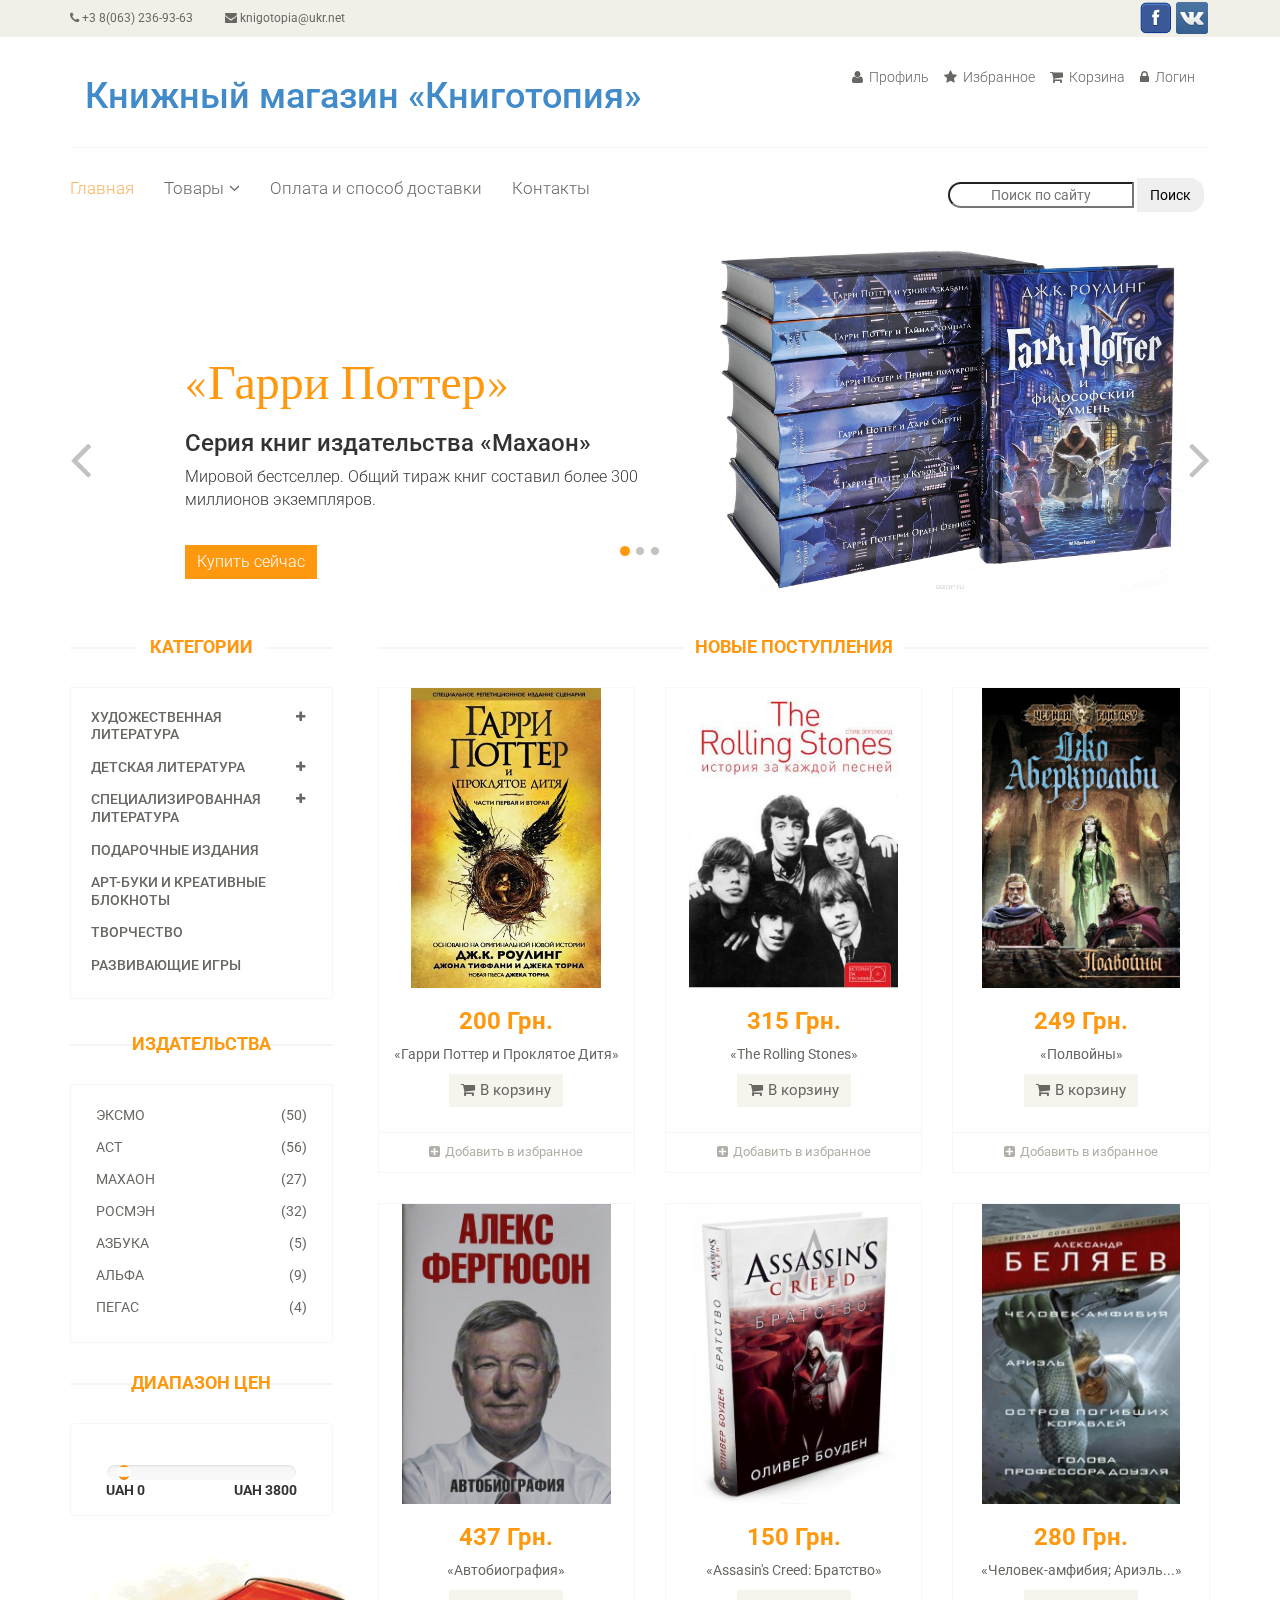
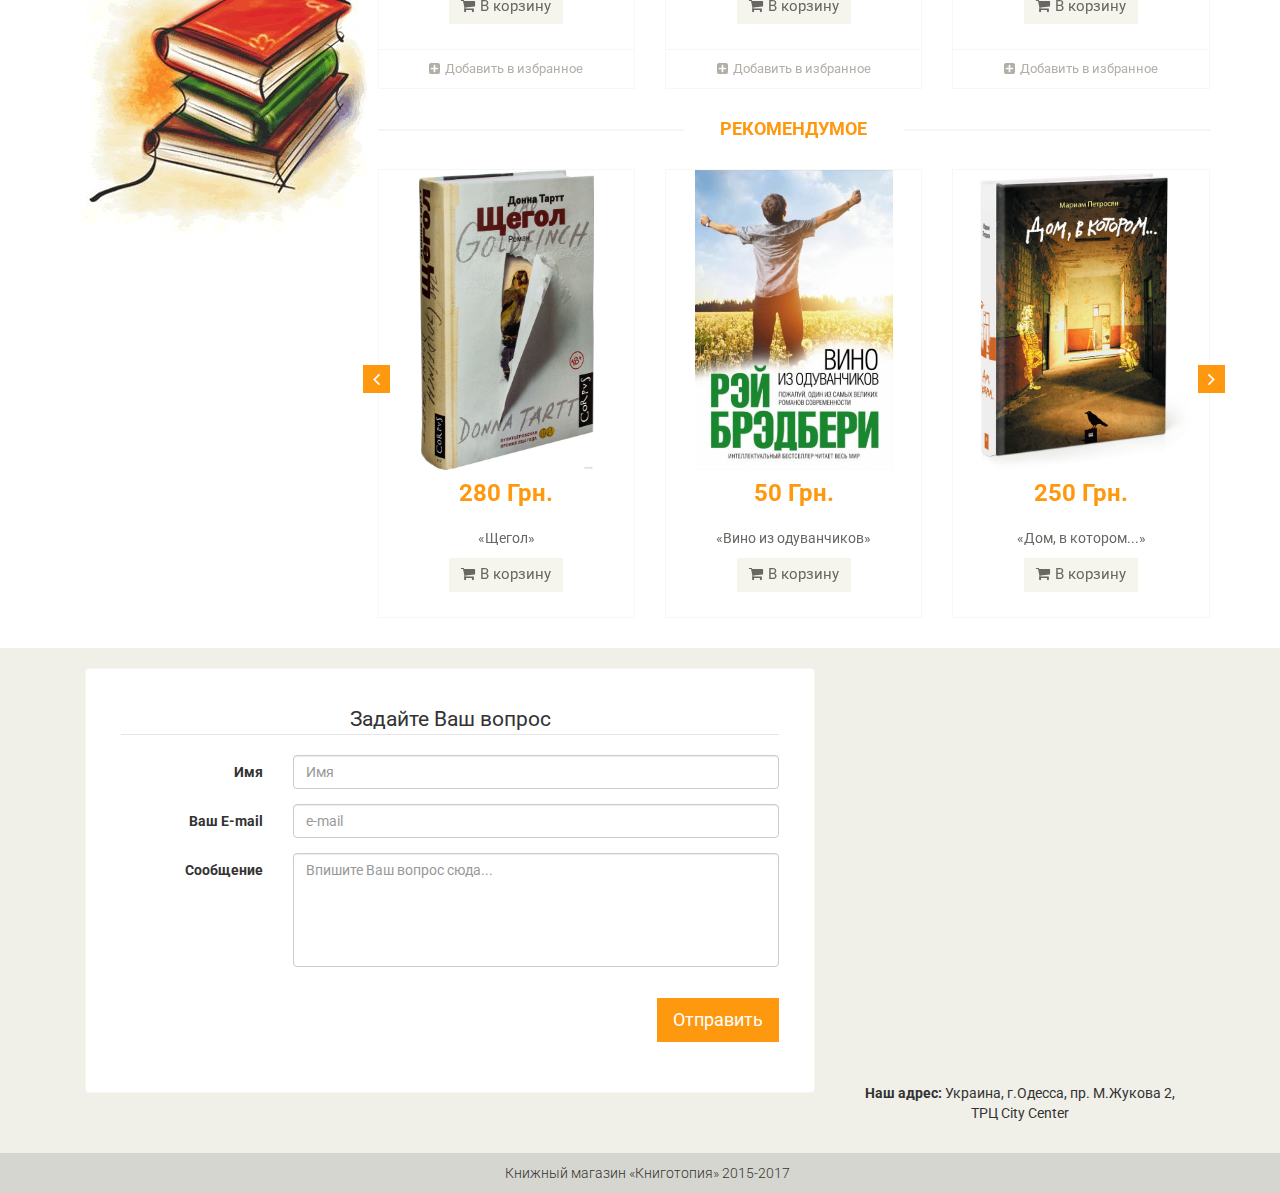
==== commit b1f6b648: "almost complete" ====
--- a/index.html
+++ b/index.html
@@ -89,14 +89,13 @@
 								<li class="dropdown"><a href="#">Товары<i class="fa fa-angle-down"></i></a>
                                     <ul role="menu" class="sub-menu">
 											<li><a href="shop.html">Художественная литература</a></li>
-											<li><a href="product-details.html">Детская литература</a></li> 
-											<li><a href="checkout.html">Подарочные издания</a></li> 
-											<li><a href="cart.html">Специализированная литература</a></li>
+											<li><a href="#">Детская литература</a></li> 
+											<li><a href="#">Подарочные издания</a></li> 
+											<li><a href="#">Специализированная литература</a></li>
                                     </ul>
                                 </li> 
-								<li><a href="#">Новости</a></li> 
 								<li><a href="">Оплата и способ доставки</a></li>
-								<li><a href="contact-us.html">Контакты</a></li>
+								<li><a href="#">Контакты</a></li>
 							</ul>
 						</div>
 					</div>
@@ -325,7 +324,7 @@
 										<div class="product-overlay">
 											<div class="overlay-content">
 												<h2>200 Грн.</h2>
-												<p><q>Гарри Поттер и Проклятое Дитя</q></p>
+												<a href="#"><p><q>Гарри Поттер и Проклятое Дитя</q></p></a>
 												<a href="#" class="btn btn-default add-to-cart"><i class="fa fa-shopping-cart"></i>В корзину</a>
 											</div>
 										</div>
@@ -349,7 +348,7 @@
 									<div class="product-overlay">
 										<div class="overlay-content">
 											<h2>315 Грн.</h2>
-											<p><q>The Rolling Stones</q></p>
+											<a href="#"><p><q>The Rolling Stones</q></p></a>
 											<a href="#" class="btn btn-default add-to-cart"><i class="fa fa-shopping-cart"></i>В корзину</a>
 										</div>
 									</div>
@@ -373,7 +372,7 @@
 									<div class="product-overlay">
 										<div class="overlay-content">
 											<h2>249 Грн.</h2>
-											<p><q>Полвойны</q></p>
+											<a href="#"><p><q>Полвойны</q></p></a>
 											<a href="#" class="btn btn-default add-to-cart"><i class="fa fa-shopping-cart"></i>В корзину</a>
 										</div>
 									</div>
@@ -397,7 +396,7 @@
 									<div class="product-overlay">
 										<div class="overlay-content">
 											<h2>437 Грн.</h2>
-											<p><q>Автобиография</q></p>
+											<a href="#"><p><q>Автобиография</q></p></a>
 											<a href="#" class="btn btn-default add-to-cart"><i class="fa fa-shopping-cart"></i>В корзину</a>
 										</div>
 									</div>
@@ -421,7 +420,7 @@
 									<div class="product-overlay">
 										<div class="overlay-content">
 											<h2>150 Грн.</h2>
-											<p><q>Assasin's Creed: Братство</q></p>
+											<a href="#"><p><q>Assasin's Creed: Братство</q></p></a>
 											<a href="#" class="btn btn-default add-to-cart"><i class="fa fa-shopping-cart"></i>В корзину</a>
 										</div>
 									</div>
@@ -439,13 +438,13 @@
 									<div class="productinfo text-center">
 										<img src="images/home/item5.jpg" alt="" />
 										<h2>280 Грн.</h2>
-										<p><q>Человек-амфибия; Ариэль; Остров погибших кораблей</q></p>
+										<p><q>Человек-амфибия; Ариэль...</q></p>
 										<a href="#" class="btn btn-default add-to-cart"><i class="fa fa-shopping-cart"></i>В корзину</a>
 									</div>
 									<div class="product-overlay">
 										<div class="overlay-content">
 											<h2>280 Грн.</h2>
-											<p><q>Человек-амфибия; Ариэль; Остров погибших кораблей</q></p>
+											<a href="#"><p><q>Человек-амфибия; Ариэль...</q></p></a>
 											<a href="#" class="btn btn-default add-to-cart"><i class="fa fa-shopping-cart"></i>В корзину</a>
 										</div>
 									</div>
@@ -472,7 +471,7 @@
 												<div class="productinfo text-center">
 													<img src="images/home/pop1.jpg" alt="Щегол" />
 													<h2>280 Грн.</h2>
-													<p><q>Щегол</q></p>
+													<a href="#"><p><q>Щегол</q></p></a>
 													<a href="#" class="btn btn-default add-to-cart"><i class="fa fa-shopping-cart"></i>В корзину</a>
 												</div>
 												
@@ -485,7 +484,7 @@
 												<div class="productinfo text-center">
 													<img src="images/home/pop2.jpg" alt="Вино" />
 													<h2>50 Грн.</h2>
-													<p><q>Вино из одуванчиков</q></p>
+													<a href="#"><p><q>Вино из одуванчиков</q></p></a>
 													<a href="#" class="btn btn-default add-to-cart"><i class="fa fa-shopping-cart"></i>В корзину</a>
 												</div>
 												
@@ -498,7 +497,7 @@
 												<div class="productinfo text-center">
 													<img src="images/home/pop3.jpg" alt="Дом" />
 													<h2>250 Грн.</h2>
-													<p><q>Дом, в котором...n</q></p>
+													<a href="#"><p><q>Дом, в котором...</q></p></a>
 													<a href="#" class="btn btn-default add-to-cart"><i class="fa fa-shopping-cart"></i>В корзину</a>
 												</div>
 												
@@ -513,7 +512,7 @@
 												<div class="productinfo text-center">
 													<img src="images/home/pop4.jpg" alt="Киз" />
 													<h2>60 Грн.</h2>
-													<p><q>Цветы для Элджернона</q></p>
+													<a href="#"><p><q>Цветы для Элджернона</q></p></a>
 													<a href="#" class="btn btn-default add-to-cart"><i class="fa fa-shopping-cart"></i>В корзину</a>
 												</div>
 												
@@ -526,7 +525,7 @@
 												<div class="productinfo text-center">
 													<img src="images/home/pop5.jpg" alt="Sapiens" />
 													<h2>252 Грн.</h2>
-													<p><q>Sapiens. Краткая история человечества</q></p>
+													<a href="#"><p><q>Sapiens</q></p></a>
 													<a href="#" class="btn btn-default add-to-cart"><i class="fa fa-shopping-cart"></i>В корзину</a>
 												</div>
 												
@@ -539,7 +538,7 @@
 												<div class="productinfo text-center">
 													<img src="images/home/pop6.jpg" alt="Шантарам" />
 													<h2>150 Грн.</h2>
-													<p><q>Шантарам</q></p>
+													<a href="#"><p><q>Шантарам</q></p></a>
 													<a href="#" class="btn btn-default add-to-cart"><i class="fa fa-shopping-cart"></i>В корзину</a>
 												</div>
 												
@@ -607,9 +606,11 @@
 					</div>
 				</div>
 
-				<div class="col-sm-4 map">
-					<script type="text/javascript" charset="utf-8" async src="https://api-maps.yandex.ru/services/constructor/1.0/js/?um=constructor%3A03cc5468e8a07712516aad52c874481d5eea2606cf09c747329cd4035e502c86&amp;width=400&amp;height=400&amp;lang=ru_UA&amp;scroll=true"></script>
-					<p><span>Наш адрес:</span> Украина, г.Одесса, пр. М.Жукова 2, ТРЦ City Center</p>
+				<div class="col-sm-4">
+					<div id="map">
+						<iframe src="https://www.google.com/maps/embed?pb=!1m14!1m12!1m3!1d4004.0103273417726!2d30.712121615758257!3d46.41575055925149!2m3!1f0!2f0!3f0!3m2!1i1024!2i768!4f13.1!5e0!3m2!1sru!2sus!4v1495129596508" width="400" height="400" frameborder="0" style="border:0" allowfullscreen></iframe>
+						<p><span>Наш адрес:</span> Украина, г.Одесса, пр. М.Жукова 2, ТРЦ City Center</p>
+					</div>
 				</div>
 			</div>	
 		
--- a/css/main.css
+++ b/css/main.css
@@ -10,7 +10,7 @@
   font-family: 'Roboto', sans-serif;
   background:;
   position: relative;
-  font-weight:400px;
+  font-weight: 400px;
 }
 
 ul li {
@@ -156,27 +156,6 @@
 	padding-right:0;
 }
 
-.usa {
-  border-radius: 0;
-  color: #B4B1AB;
-  font-size: 12px;
-  margin-right: 20px;
-  padding: 2px 15px;
-  margin-top: 10px;
-}
-
-.usa:hover {
-	background:#FE980F;
-	color:#fff;
-	border-color:#FE980F;
-}
-
-.usa:active, .usa.active {
-  background: none repeat scroll 0 0 #FE980F;
-  box-shadow: inherit;
-  outline: 0 none;
-}
-
 .btn-group.open .dropdown-toggle {
   background: rgba(0, 0, 0, 0);
   box-shadow: none;
@@ -188,7 +167,6 @@
   font-family: 'Roboto', sans-serif;
   text-decoration: none;
 }
-
 
 .shop-menu ul li {
 	display:inline-block;
@@ -357,16 +335,16 @@
   padding-top:20px;
 }
 
-.map {
+#map {
   padding: 20px;
 }
 
-.map p {
+#map p {
   padding-top: 10px;
   text-align: center;
 }
 
-.map p span {
+#map p span {
   font-weight: bold;
 }
 
@@ -632,6 +610,11 @@
   padding-bottom: 20px;
   padding-top: 15px;
 }
+
+.category-products active {
+  background:
+}
+
 .left-sidebar h2, .brands_products h2 {
   color: #FE980F;
   font-family: 'Roboto', sans-serif;
@@ -687,6 +670,11 @@
 	margin-bottom: 0px;
 }
 
+.category-products a:hover {
+  color: #fe980f;
+	background: #fff;
+}
+
 .category-products .panel-default .panel-heading {
   background-color: #FFFFFF;
   border: 0 none;
@@ -751,17 +739,14 @@
 }
 
 .brands-name .nav-stacked li a:hover{
-  background-color: #fff;
-  color: #696763;
+  color: #fe980f;
+	background: #fff;
+}
 }
 
 .shipping {
-  /*background-color: #F2F2F2;*/
   margin-left: -30px;
-  /*overflow: hidden;*/
   padding-top: 20px;
-  /*position: relative;*/
-  
 }
 
 
@@ -829,12 +814,12 @@
   position: relative;
 }
 
-.productinfo img{
-    height: 300px;
-    max-height: 100%;
-    max-width: 100%;
-    display: block;
-    margin: auto;
+.productinfo img {
+ height: 300px;
+ }
+
+.preview img{
+  width: 90px;
 }
 
 .new, .sale {
@@ -1042,8 +1027,6 @@
   background: #ccccc6;
 }
 
-.recommended_items  h2 {
-}
 
 .our_partners{
   overflow:hidden;
@@ -1152,7 +1135,6 @@
 .view-product img {
   border: 1px solid #F7F7F0;
   height: 380px;
-  width: 100%;
 }
 
 .view-product h3 {
@@ -1177,6 +1159,11 @@
   margin-left: 15px;
 }
 
+.carousel-inner q:hover {
+  color: #fe980f;
+	background: #fff;
+}
+
 .item-control {
   position: absolute;
   top: 35%;
@@ -1185,7 +1172,7 @@
   background: #FE980F;
   color: #FFFFFF;
   font-size: 20px;
-  padding: 5px 10px;
+  padding: 1px;
 }
 
 .item-control i:hover{
@@ -1199,6 +1186,10 @@
   padding-left: 60px;
   padding-top: 60px;
   position: relative;
+}
+
+.product-details h3 {
+
 }
 
 .newarrival{
@@ -1376,7 +1367,7 @@
 }
 
 .content-404 img {
- margin:0 auto;
+ margin:100px auto;
 }
 
 .content-404 p {
@@ -1529,7 +1520,7 @@
   border-color:transparent transparent transparent #FE980F;
   position: absolute;
   top: 11px;
-  left:48px;
+  left:72px;
 
 }
 
@@ -1576,6 +1567,7 @@
 
 
 #cart_items .cart_info .cart_description h4 {
+  padding-left: 15px;
   margin-bottom: 0
 }
 
@@ -1588,6 +1580,7 @@
 }
 
 #cart_items .cart_info .cart_description p {
+  padding-left: 65px;
   color:#696763
 }
 
@@ -1677,7 +1670,6 @@
   border: 1px solid #E6E4DF;
   color: #696763;
   padding: 30px 25px 30px 0;
-  margin-bottom: 80px;
 }
 
 .total_area span {
@@ -2555,5 +2547,3 @@
      -moz-border-radius: 6px 0 6px 6px;
           border-radius: 6px 0 6px 6px;
 }
-
-
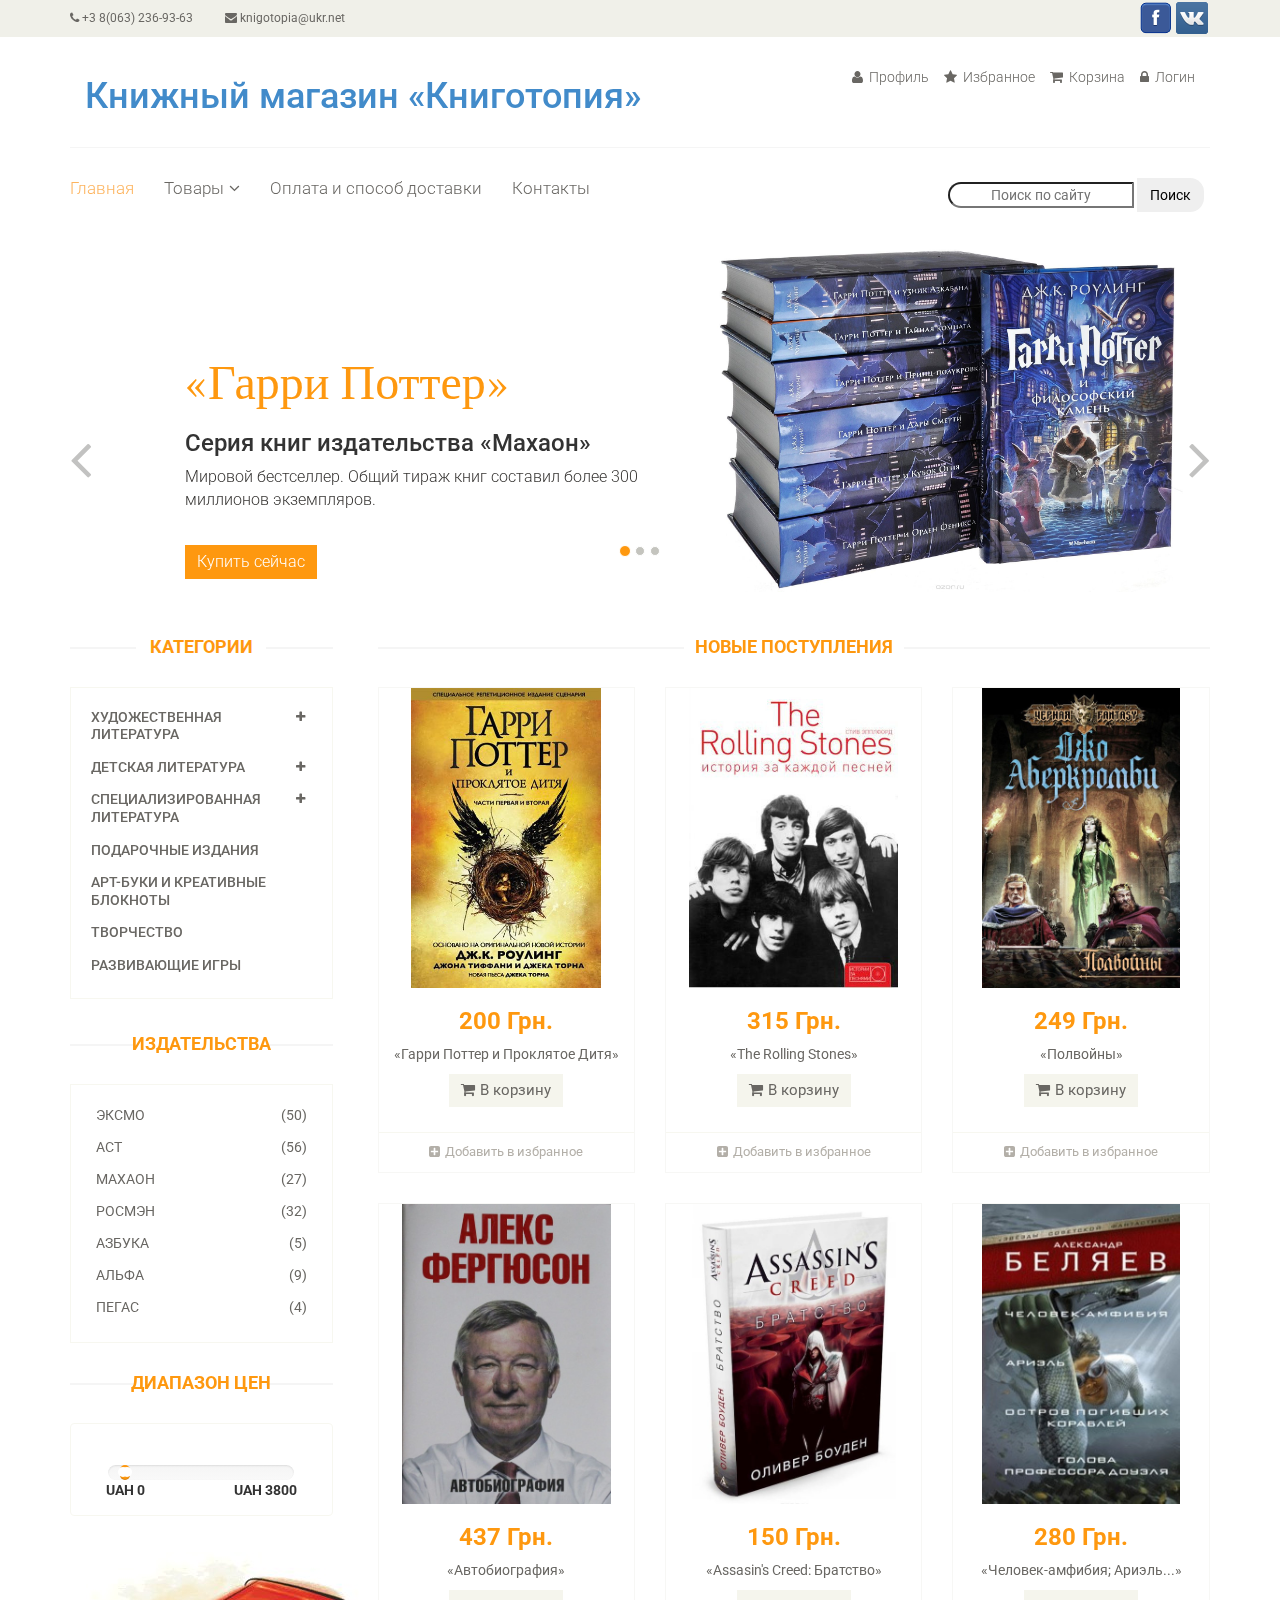
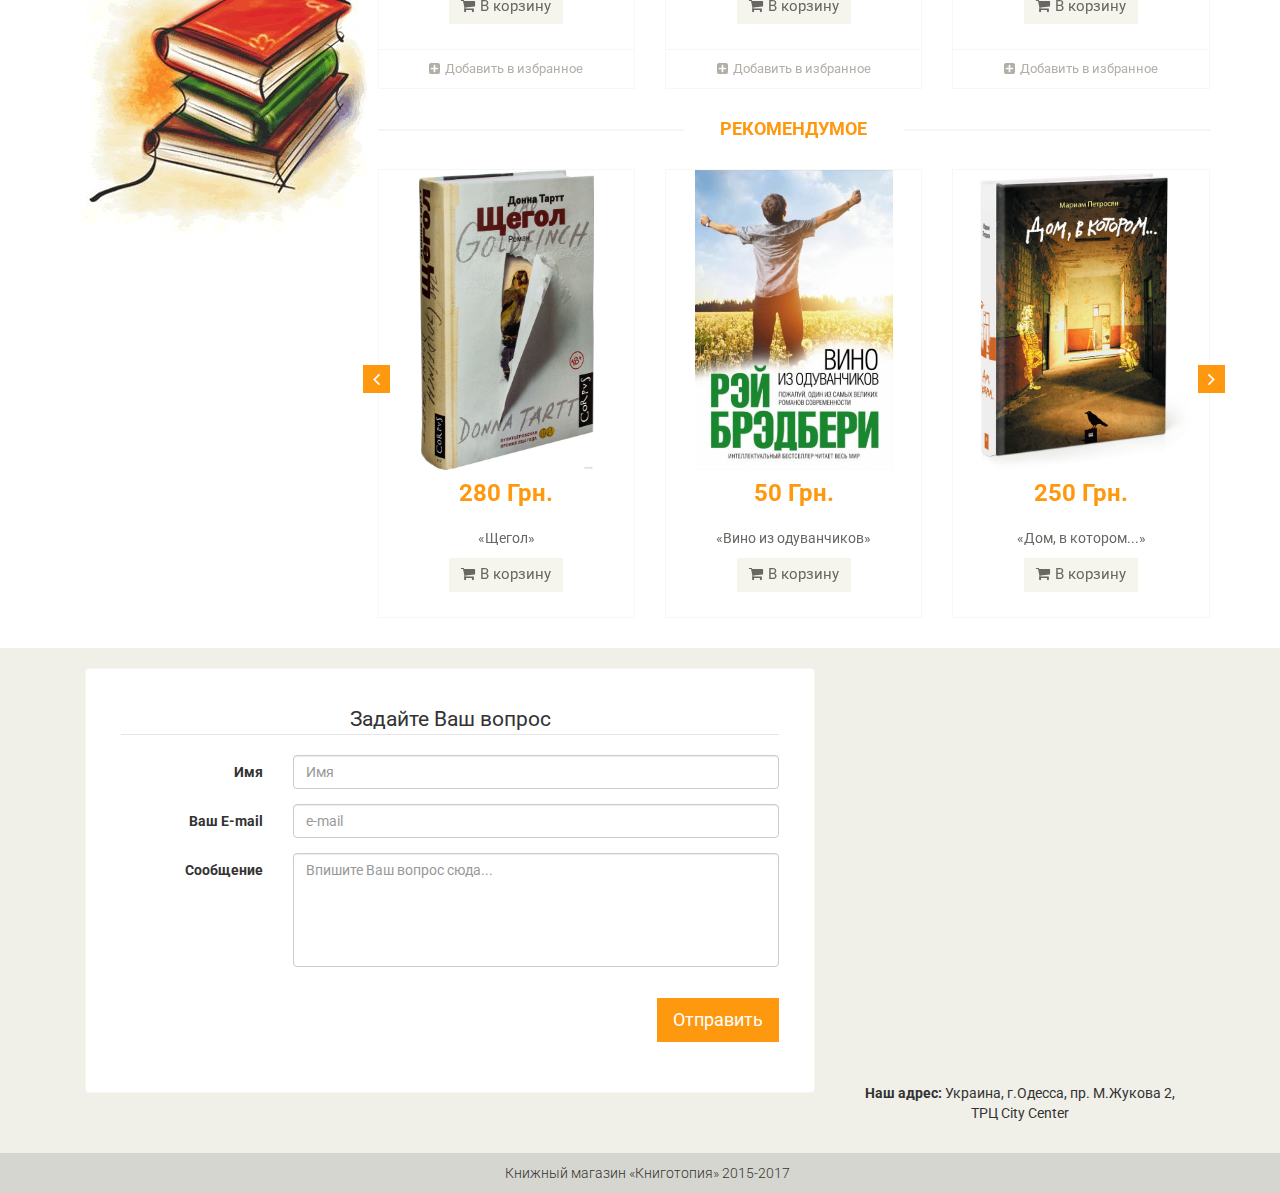
==== commit bc343c78: "insert 404" ====
--- a/index.html
+++ b/index.html
@@ -60,8 +60,8 @@
 					<div class="col-sm-4">
 						<div class="shop-menu pull-right">
 							<ul class="nav navbar-nav">
-								<li><a href="#"><i class="fa fa-user"></i> Профиль</a></li>
-								<li><a href="#"><i class="fa fa-star"></i> Избранное</a></li>
+								<li><a href="404.html"><i class="fa fa-user"></i> Профиль</a></li>
+								<li><a href="404.html"><i class="fa fa-star"></i> Избранное</a></li>
 								<li><a href="cart.html"><i class="fa fa-shopping-cart"></i> Корзина</a></li>
 								<li><a href="login.html"><i class="fa fa-lock"></i> Логин</a></li>
 							</ul>
@@ -633,4 +633,4 @@
     <script src="js/jquery.prettyPhoto.js"></script>
     <script src="js/main.js"></script>
 </body>
-</html>+</html>
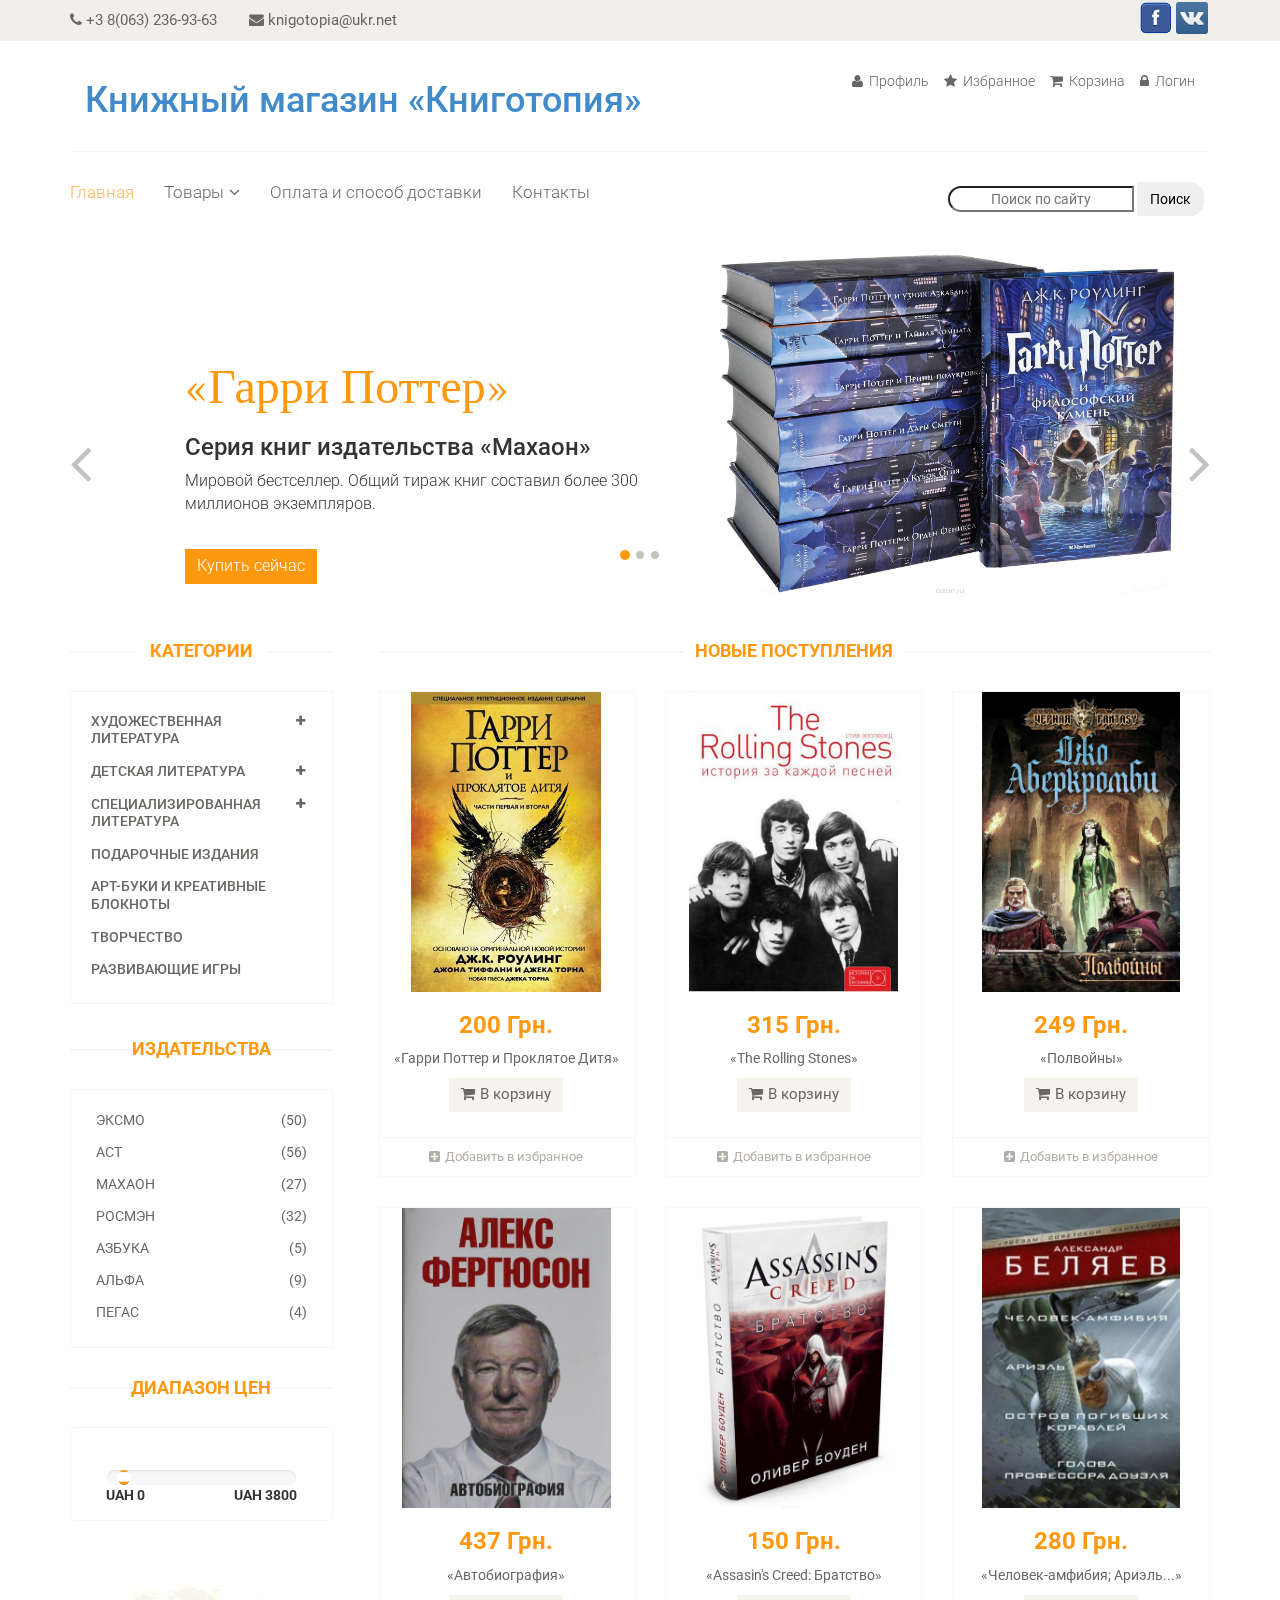
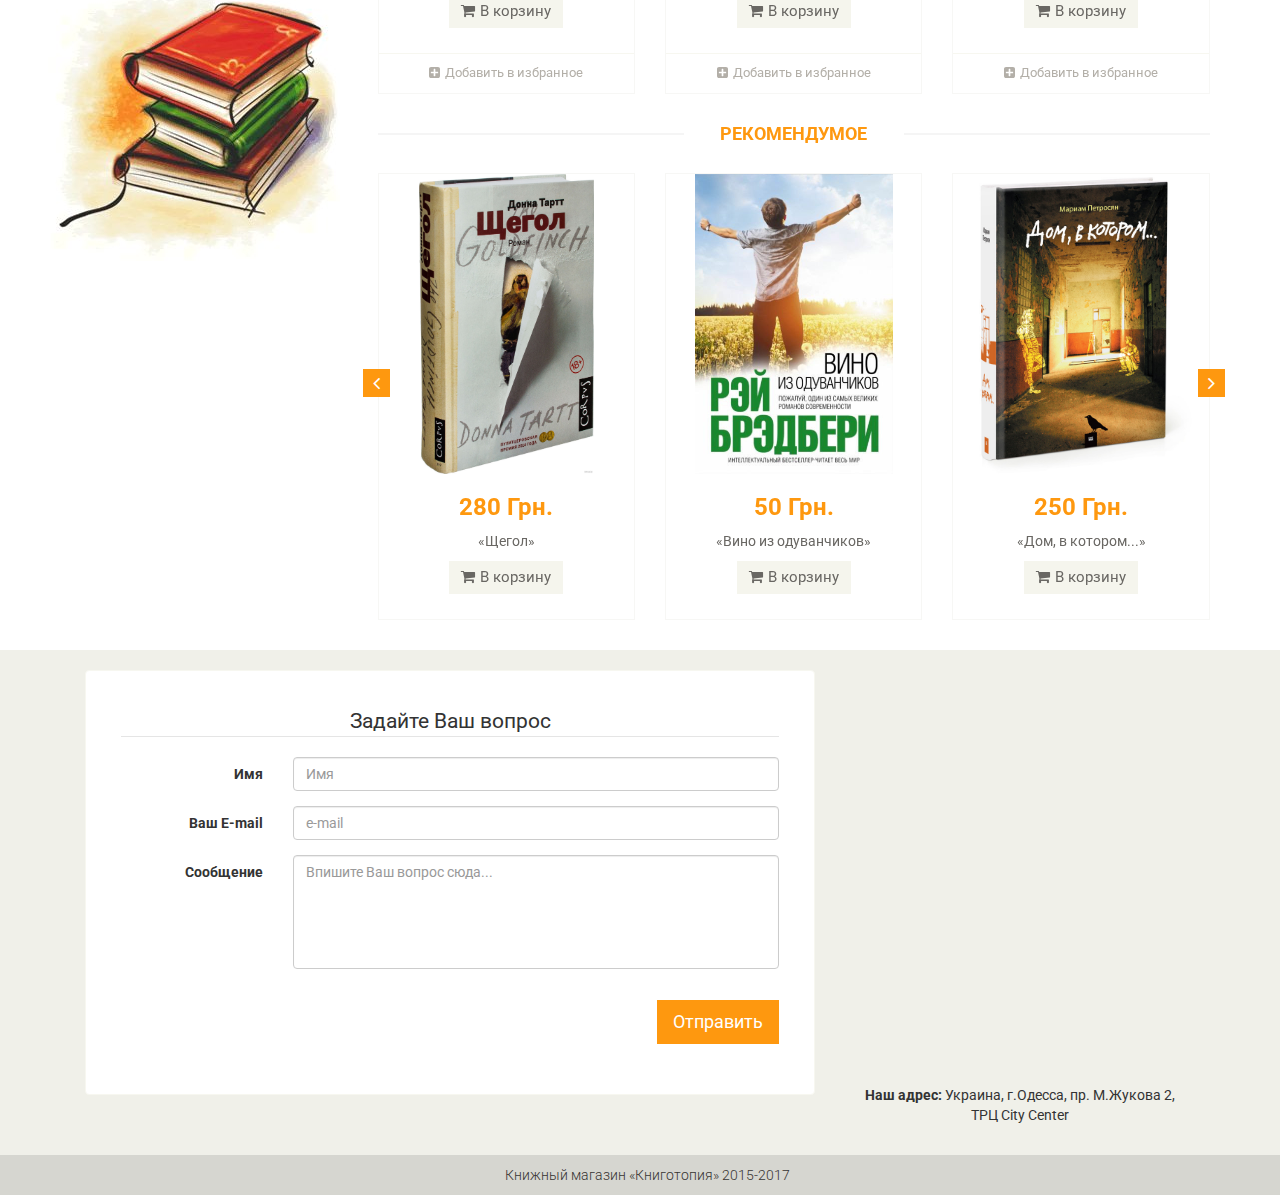
==== commit 2566e3a5: "working on css" ====
--- a/index.html
+++ b/index.html
@@ -33,7 +33,7 @@
 						<div class="contactinfo">
 							<ul class="nav nav-pills">
 								<li><a href="#"><i class="fa fa-phone"></i> +3 8(063) 236-93-63</a></li>
-								<li><a href="mailto:knigotopia@ukr.net"><i class="fa fa-envelope"></i> knigotopia@ukr.net</a></li>
+								<li><a href="#"><i class="fa fa-envelope"></i> knigotopia@ukr.net</a></li>
 							</ul>
 						</div>
 					</div>
@@ -60,8 +60,8 @@
 					<div class="col-sm-4">
 						<div class="shop-menu pull-right">
 							<ul class="nav navbar-nav">
-								<li><a href="404.html"><i class="fa fa-user"></i> Профиль</a></li>
-								<li><a href="404.html"><i class="fa fa-star"></i> Избранное</a></li>
+								<li><a href="#"><i class="fa fa-user"></i> Профиль</a></li>
+								<li><a href="#"><i class="fa fa-star"></i> Избранное</a></li>
 								<li><a href="cart.html"><i class="fa fa-shopping-cart"></i> Корзина</a></li>
 								<li><a href="login.html"><i class="fa fa-lock"></i> Логин</a></li>
 							</ul>
@@ -302,7 +302,7 @@
 							</div>
 						</div><!--/price-range-->
 						
-						<div class="shipping text-center"><!--иконка-->
+						<div class="icon text-center"><!--иконка-->
 							<img src="images/home/book.jpg" alt="" />
 						</div><!--/иконка-->
 					
@@ -633,4 +633,4 @@
     <script src="js/jquery.prettyPhoto.js"></script>
     <script src="js/main.js"></script>
 </body>
-</html>
+</html>--- a/css/main.css
+++ b/css/main.css
@@ -80,7 +80,7 @@
 }
 
 .contactinfo ul li a{
-  font-size: 12px;
+  font-size: 15px;
   color: #696763;
   font-family: 'Roboto', sans-serif;
 }
@@ -101,43 +101,6 @@
 
 .social-icons ul li{
 	display:inline-block;
-}
-
-.social-icons ul li a i {
-  padding: 11px 15px;
-   transition: all 0.9s ease 0s;
-  -moz-transition: all 0.9s ease 0s;
-  -webkit-transition: all 0.9s ease 0s;
-  -o-transition: all 0.9s ease 0s;
-}
-
-.social-icons ul li a i:hover{
-  color: #fff;
-   transition: all 0.9s ease 0s;
-  -moz-transition: all 0.9s ease 0s;
-  -webkit-transition: all 0.9s ease 0s;
-  -o-transition: all 0.9s ease 0s;
-}
-
-
-.fa-facebook:hover {
-  background: #0083C9;
-}
-
-.fa-twitter:hover  {
-	background:#5BBCEC;
-}
-
-.fa-linkedin:hover  {
-	background:#FF4518;
-}
-
-.fa-dribbble:hover  {
-	background:#90C9DC;
-}
-
-.fa-google-plus:hover  {
-	background:#CE3C2D;
 }
 
 .header-middle .container .row {
@@ -156,28 +119,14 @@
 	padding-right:0;
 }
 
-.btn-group.open .dropdown-toggle {
-  background: rgba(0, 0, 0, 0);
-  box-shadow: none;
-}
-
-.dropdown-menu  li  a:hover, .dropdown-menu  li  a:focus {
-  background-color: #FE980F;
-  color: #FFFFFF;
-  font-family: 'Roboto', sans-serif;
-  text-decoration: none;
-}
-
 .shop-menu ul li {
 	display:inline-block;
   padding-left: 15px;
-  /*padding-right: 15px;*/
 }
 
 .shop-menu ul li:last-child {
   padding-right: 0;
 }
-
 
 .shop-menu ul li a {
   background: #FFFFFF;
@@ -234,121 +183,7 @@
 	color:#fdb45e;
 }
 
-.search_box input {
-  background: #F0F0E9;
-  border: medium none;
-  color: #B2B2B2;
-  font-family: 'roboto';
-  font-size: 12px;
-  font-weight: 300;
-  height: 35px;
-  outline: medium none;
-  padding-left: 10px;
-  width: 155px;
-  background-image: url(../images/home/searchicon.png);
-  background-repeat: no-repeat;
-  background-position: 130px;
-}
-
-
-/*  Dropdown menu*/
-
-.navbar-header 
-.navbar-toggle .icon-bar {
-    background-color: #fff;
-}
-
-
-.nav.navbar-nav > li:hover > ul.sub-menu{
-  display: block;
-  -webkit-animation: fadeInUp 400ms;
-  -moz-animation: fadeInUp 400ms;
-  -ms-animation: fadeInUp 400ms;
-  -o-animation: fadeInUp 400ms;
-  animation: fadeInUp 400ms;
-}
-
-ul.sub-menu {
-	position: absolute;
-	top: 30px;
-	left: 0;
-	background: rgba(0, 0, 0, 0.6);
-	list-style: none;
-	padding: 0;
-	margin: 0;
-	width: 220px;
-	-webkit-box-shadow: 0 3px 3px rgba(0, 0, 0, 0.1);
-	box-shadow: 0 3px 3px rgba(0, 0, 0, 0.1);
-	display: none;
-	z-index: 999;
-}
-
-.dropdown ul.sub-menu li .active{
-  color: #FDB45E;
-  padding-left: 0;
-}
-
-
-.navbar-nav li ul.sub-menu li{
-  padding: 10px 20px 0 ;
-}
-
-.navbar-nav li ul.sub-menu li:last-child{
-  padding-bottom: 20px;
-}
-
-.navbar-nav li ul.sub-menu li a{
-  color: #fff;
-}
-
-.navbar-nav li ul.sub-menu li a:hover{
-    color: #FDB45E;
-}
-
-.fa-angle-down{
-  padding-left: 5px; 
-}
-
-@-webkit-keyframes fadeInUp {
-  0% {
-    opacity: 0;
-    -webkit-transform: translateY(20px);
-    transform: translateY(20px);
-  }
-
-  100% {
-    opacity: 1;
-    -webkit-transform: translateY(0);
-    transform: translateY(0);
-  }
-}
-  
-/*************************
-*******Footer CSS******
-**************************/
-
-#footer {
-  background: #F0F0E9;
-}
-
-.contact {
-  padding-top:20px;
-}
-
-#map {
-  padding: 20px;
-}
-
-#map p {
-  padding-top: 10px;
-  text-align: center;
-}
-
-#map p span {
-  font-weight: bold;
-}
-
-/* Allow for input prepend/append in search forms */
+/* search form */
 
 .form-search .input-append input {
   text-align: center;
@@ -455,43 +290,104 @@
   margin-left: 0;
 }
 
-.searchform input {
-  border: 1px solid #DDDDDD;
-  color: #CCCCC6;
-  font-family: 'Roboto', sans-serif;
-  font-size: 14px;
-  margin-top: 0;
-  outline: medium none;
-  padding: 7px;
-  width: 212px;
-}
-
-.searchform button {
-  background: #FE980F;
-  border: medium none;
-  border-radius: 0;
-  margin-left: -5px;
-  margin-top: -3px;
-  padding: 7px 17px;
-}
-
-.searchform button i {
-  color: #FFFFFF;
-  font-size: 20px;
-}
-
-.searchform  button:hover, 
-.searchform  button:focus{
-	background-color:#FE980F;
-}
-
-.searchform p {
-  color: #8C8C88;
-  font-family: 'Roboto', sans-serif;
-  font-size: 14px;
-  font-weight: 300;
-  margin-top: 25px;
-}
+/*  Dropdown menu*/
+
+.navbar-header 
+.navbar-toggle .icon-bar {
+    background-color: #fff;
+}
+
+
+.nav.navbar-nav > li:hover > ul.sub-menu{
+  display: block;
+  -webkit-animation: fadeInUp 400ms;
+  -moz-animation: fadeInUp 400ms;
+  -ms-animation: fadeInUp 400ms;
+  -o-animation: fadeInUp 400ms;
+  animation: fadeInUp 400ms;
+}
+
+ul.sub-menu {
+	position: absolute;
+	top: 30px;
+	left: 0;
+	background: rgba(0, 0, 0, 0.6);
+	list-style: none;
+	padding: 0;
+	margin: 0;
+	width: 220px;
+	-webkit-box-shadow: 0 3px 3px rgba(0, 0, 0, 0.1);
+	box-shadow: 0 3px 3px rgba(0, 0, 0, 0.1);
+	display: none;
+	z-index: 999;
+}
+
+.dropdown ul.sub-menu li .active{
+  color: #FDB45E;
+  padding-left: 0;
+}
+
+
+.navbar-nav li ul.sub-menu li{
+  padding: 10px 20px 0 ;
+}
+
+.navbar-nav li ul.sub-menu li:last-child{
+  padding-bottom: 20px;
+}
+
+.navbar-nav li ul.sub-menu li a{
+  color: #fff;
+}
+
+.navbar-nav li ul.sub-menu li a:hover{
+    color: #FDB45E;
+}
+
+.fa-angle-down{
+  padding-left: 5px; 
+}
+
+@-webkit-keyframes fadeInUp {
+  0% {
+    opacity: 0;
+    -webkit-transform: translateY(20px);
+    transform: translateY(20px);
+  }
+
+  100% {
+    opacity: 1;
+    -webkit-transform: translateY(0);
+    transform: translateY(0);
+  }
+}
+  
+/*************************
+*******Footer CSS******
+**************************/
+
+#footer {
+  background: #F0F0E9;
+}
+
+.contact {
+  padding-top:20px;
+}
+
+#map {
+  padding: 20px;
+}
+
+#map p {
+  padding-top: 10px;
+  text-align: center;
+}
+
+#map p span {
+  font-weight: bold;
+}
+
+
 
 .footer-bottom {
   background: #D6D6D0;
@@ -506,13 +402,6 @@
   margin-left: 15px;
 }
 
-.footer-bottom p span a {
-  color: #FE980F;
-  font-style: italic;
-  text-decoration: underline;
-}
-
-
 /*************************
 ******* Home ******
 **************************/
@@ -532,13 +421,6 @@
 
 .item {
   padding-left: 100px;
-}
-
-
-.pricing {
-  position: absolute;
-  right: 40%;
-  top: 52%;
 }
 
 .showCase {
@@ -557,15 +439,6 @@
 	color:#FE980F;
 }
 
-.item h2 {
-  color: #363432;
-  font-family: 'Roboto', sans-serif;
-  font-size: 28px;
-  font-weight: 700;
-  margin-bottom: 22px;
-  margin-top: 10px;
-}
-
 .item  p {
 	color:#363432;
 	font-size:16px;
@@ -609,10 +482,6 @@
   margin-bottom: 35px;
   padding-bottom: 20px;
   padding-top: 15px;
-}
-
-.category-products active {
-  background:
 }
 
 .left-sidebar h2, .brands_products h2 {
@@ -738,21 +607,22 @@
   text-transform: uppercase;
 }
 
-.brands-name .nav-stacked li a:hover{
+.brands-name .nav-stacked li a:hover {
   color: #fe980f;
 	background: #fff;
 }
-}
-
-.shipping {
+
+.price-range {
+  margin-top:30px;
+}
+
+
+.icon {
   margin-left: -30px;
   padding-top: 20px;
 }
 
 
-.price-range{
-  margin-top:30px;
-}
 
 .well {
   background-color: #FFFFFF;
@@ -808,6 +678,10 @@
 	border:1px solid #F7F7F5;
 	overflow: hidden;
 	margin-bottom:30px;
+}
+
+.product-image-wrapper .single-products .productinfo q:hover{
+  color: #FE980F;
 }
 
 .single-products {
@@ -890,7 +764,7 @@
 }
 
 .product-overlay .add-to-cart:hover {
-  background:#fff;
+  background: #fff;
   color: #FE980F;
 }
 
@@ -927,11 +801,6 @@
 
 .add-to-cart i{
 	margin-right:5px;
-}
-
-.add-to-cart:hover {
-  background: #FE980F;
-  color: #FFFFFF;
 }
 
 .choose {
@@ -1028,32 +897,9 @@
 }
 
 
-.our_partners{
-  overflow:hidden;
-}
-
-.our_partners ul {
-  background: #F7F7F0;
-  margin-bottom: 50px;
-}
-
-
-.our_partners ul li a:hover{
-	background:none;
-}
-
 /*************************
 *******Shop CSS******
 **************************/
-
-
-#advertisement {
-  padding-bottom: 45px;
-}
-
-#advertisement img {
-  width: 100%;
-}
 
 .pagination {
   display: inline-block;
@@ -1137,19 +983,6 @@
   height: 380px;
 }
 
-.view-product h3 {
-  background: #FE980F;
-  bottom: 0;
-  color: #FFFFFF;
-  font-family: 'Roboto', sans-serif;
-  font-size: 14px;
-  font-weight: 700;
-  margin-bottom: 0;
-  padding: 8px 20px;
-  position: absolute;
-  right: 0;
-}
-
 #similar-product .carousel-inner .item{
 	padding-left:0px;
 }
@@ -1157,11 +990,6 @@
 #similar-product .carousel-inner .item img {
   display: inline-block;
   margin-left: 15px;
-}
-
-.carousel-inner q:hover {
-  color: #fe980f;
-	background: #fff;
 }
 
 .item-control {
@@ -1188,10 +1016,6 @@
   position: relative;
 }
 
-.product-details h3 {
-
-}
-
 .newarrival{
 	position:absolute;
 	top:0;
@@ -1261,6 +1085,9 @@
   margin-left: 20px;
 }
 
+.description {
+  text-align: justify;
+}
 
 .shop-details-tab {
   border: 1px solid #F7F7F0;
--- a/css/responsive.css
+++ b/css/responsive.css
@@ -7,16 +7,12 @@
 @media (min-width: 992px) and (max-width: 1199px) {
  
  
-.usa{
-	margin-right: 0;
-} 
-
 .shipping img{
 	width: 100%;
 }
 
-.searchform input{
-	width: 160px;
+.form-search input{
+	width: 130px;
 }
 
 .product-information span span{
